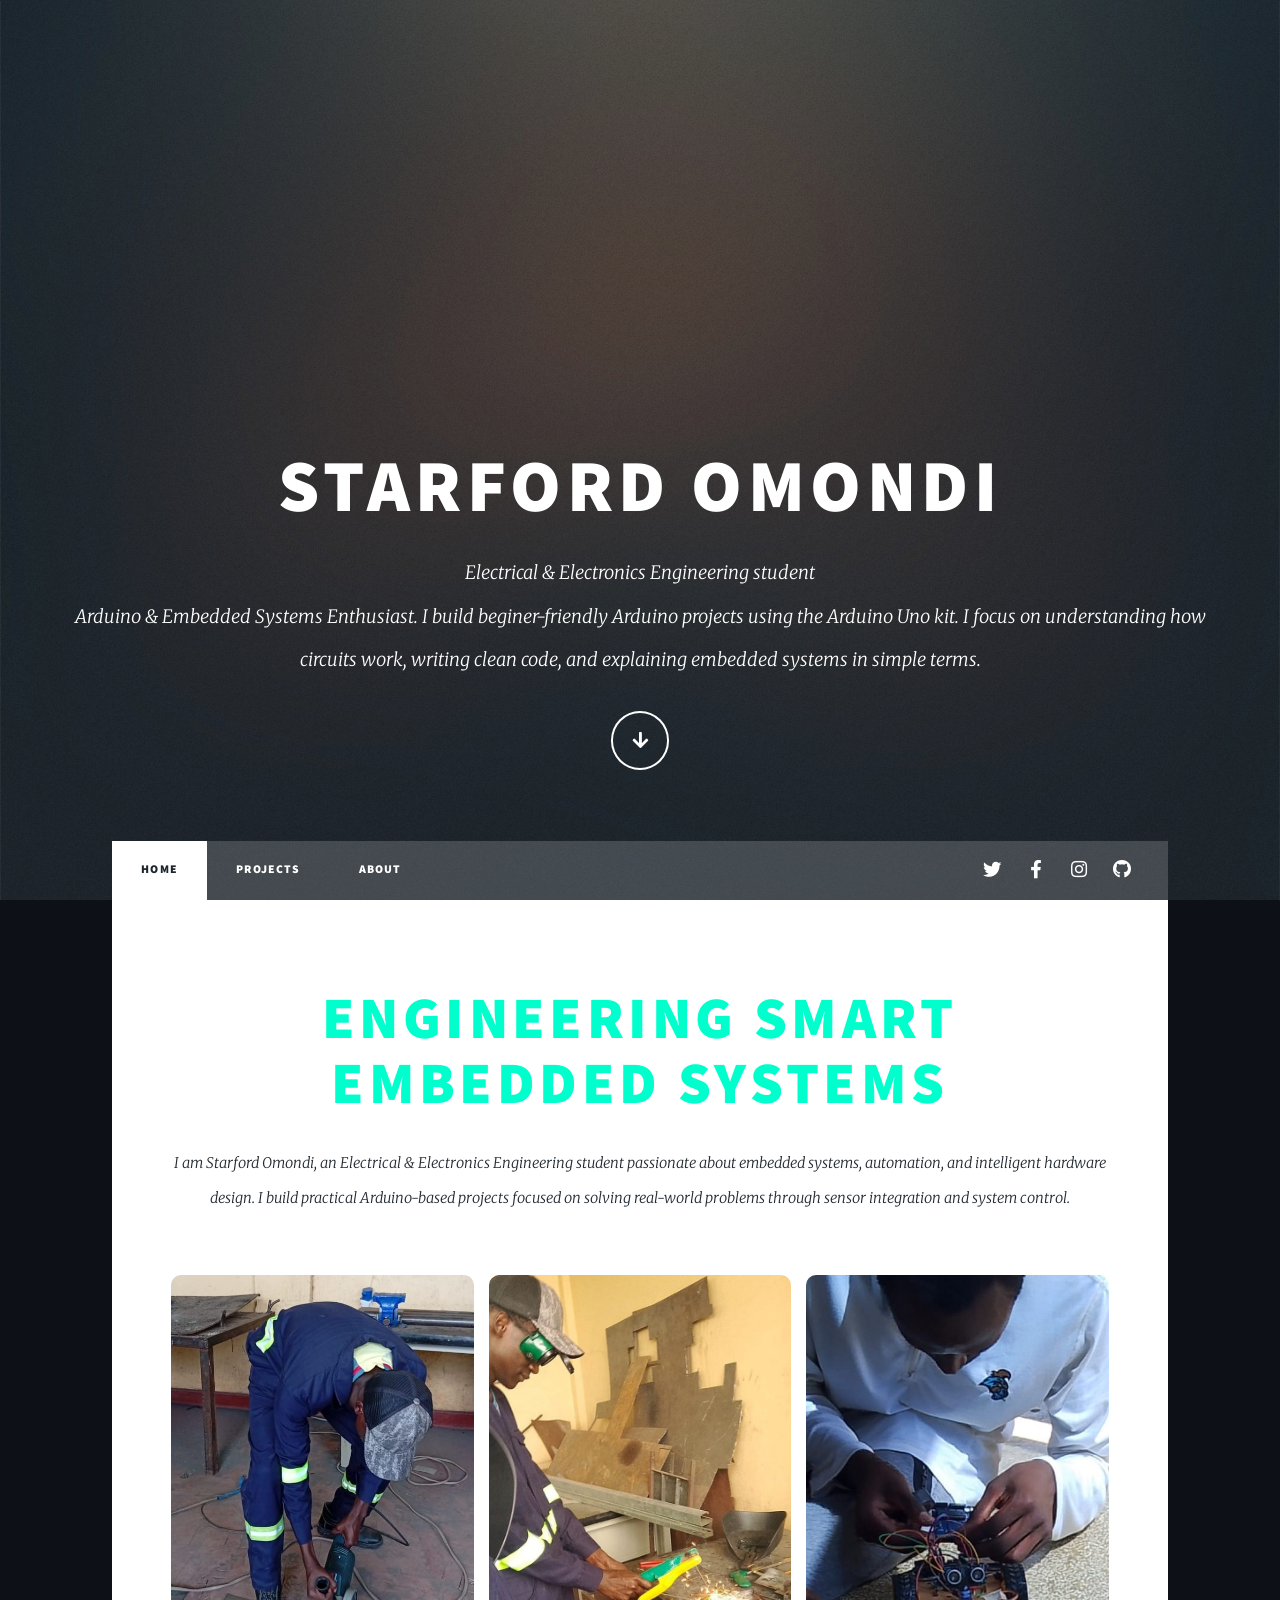
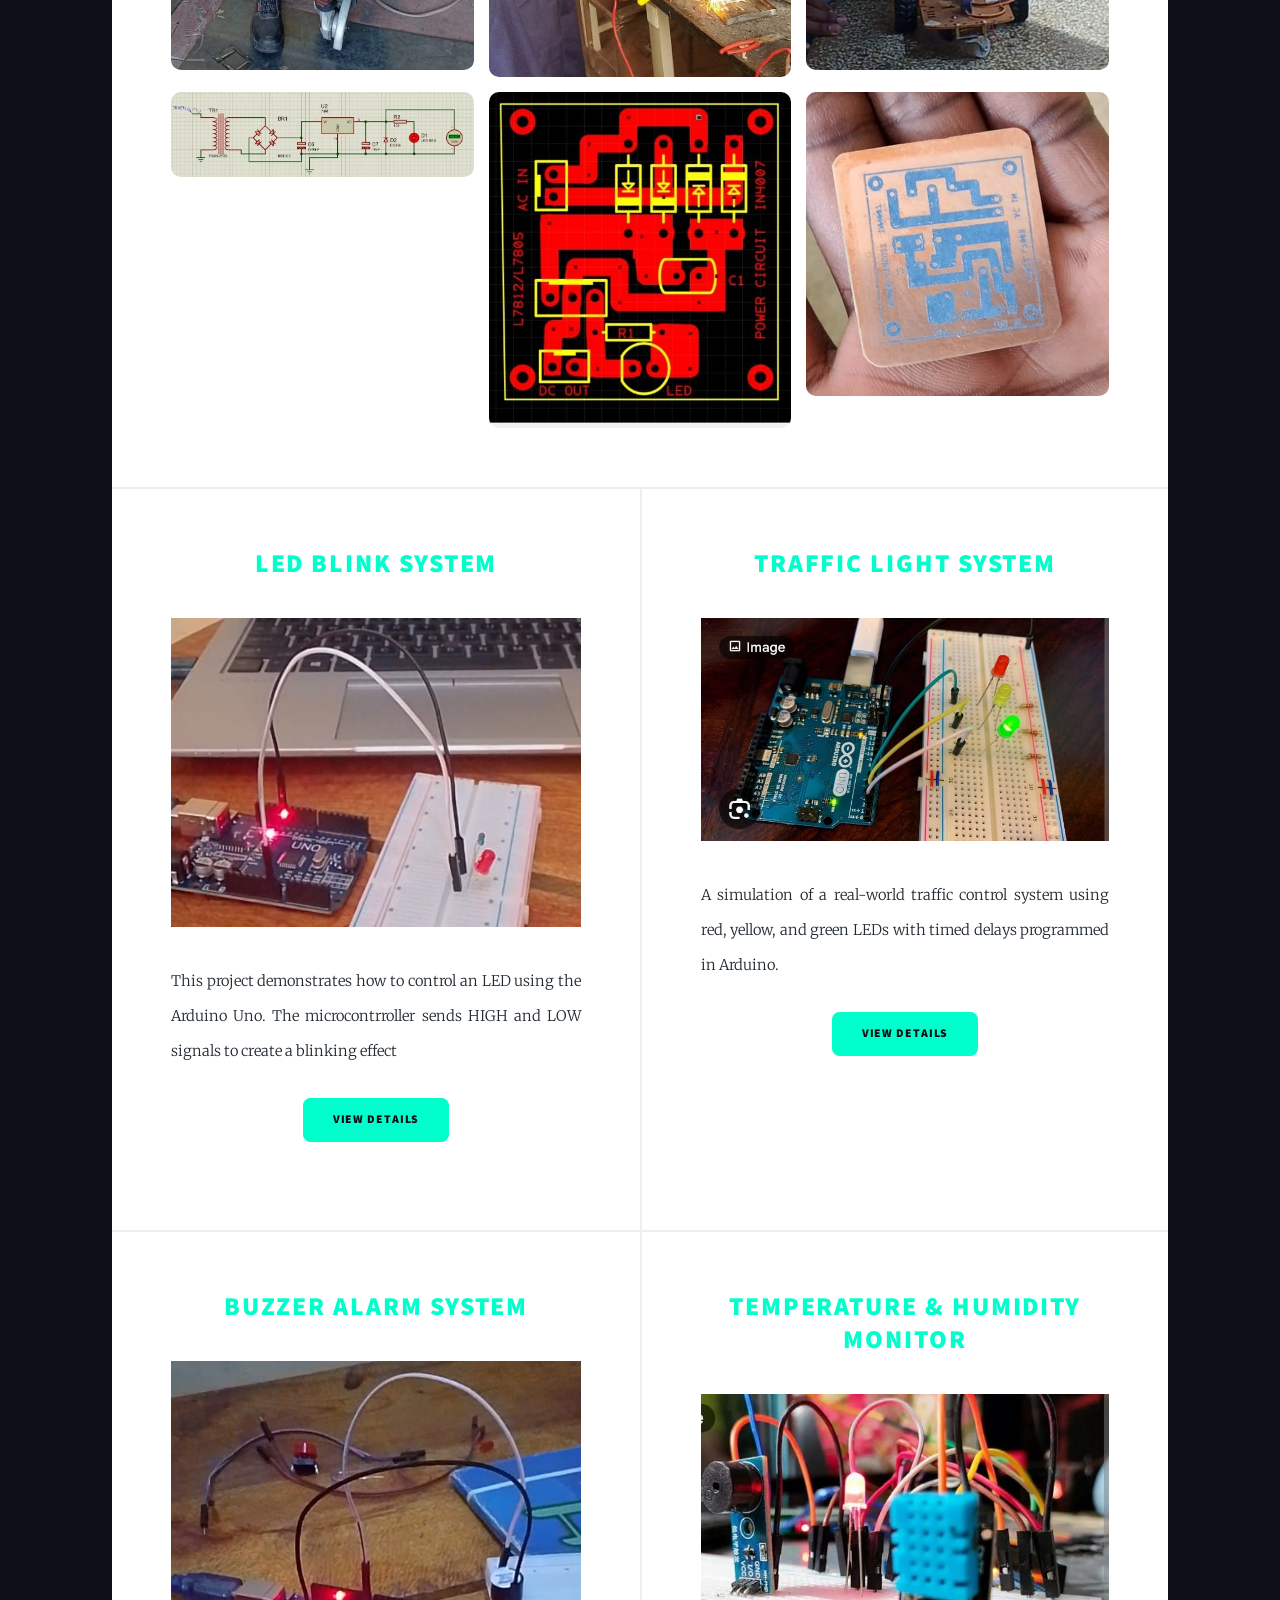
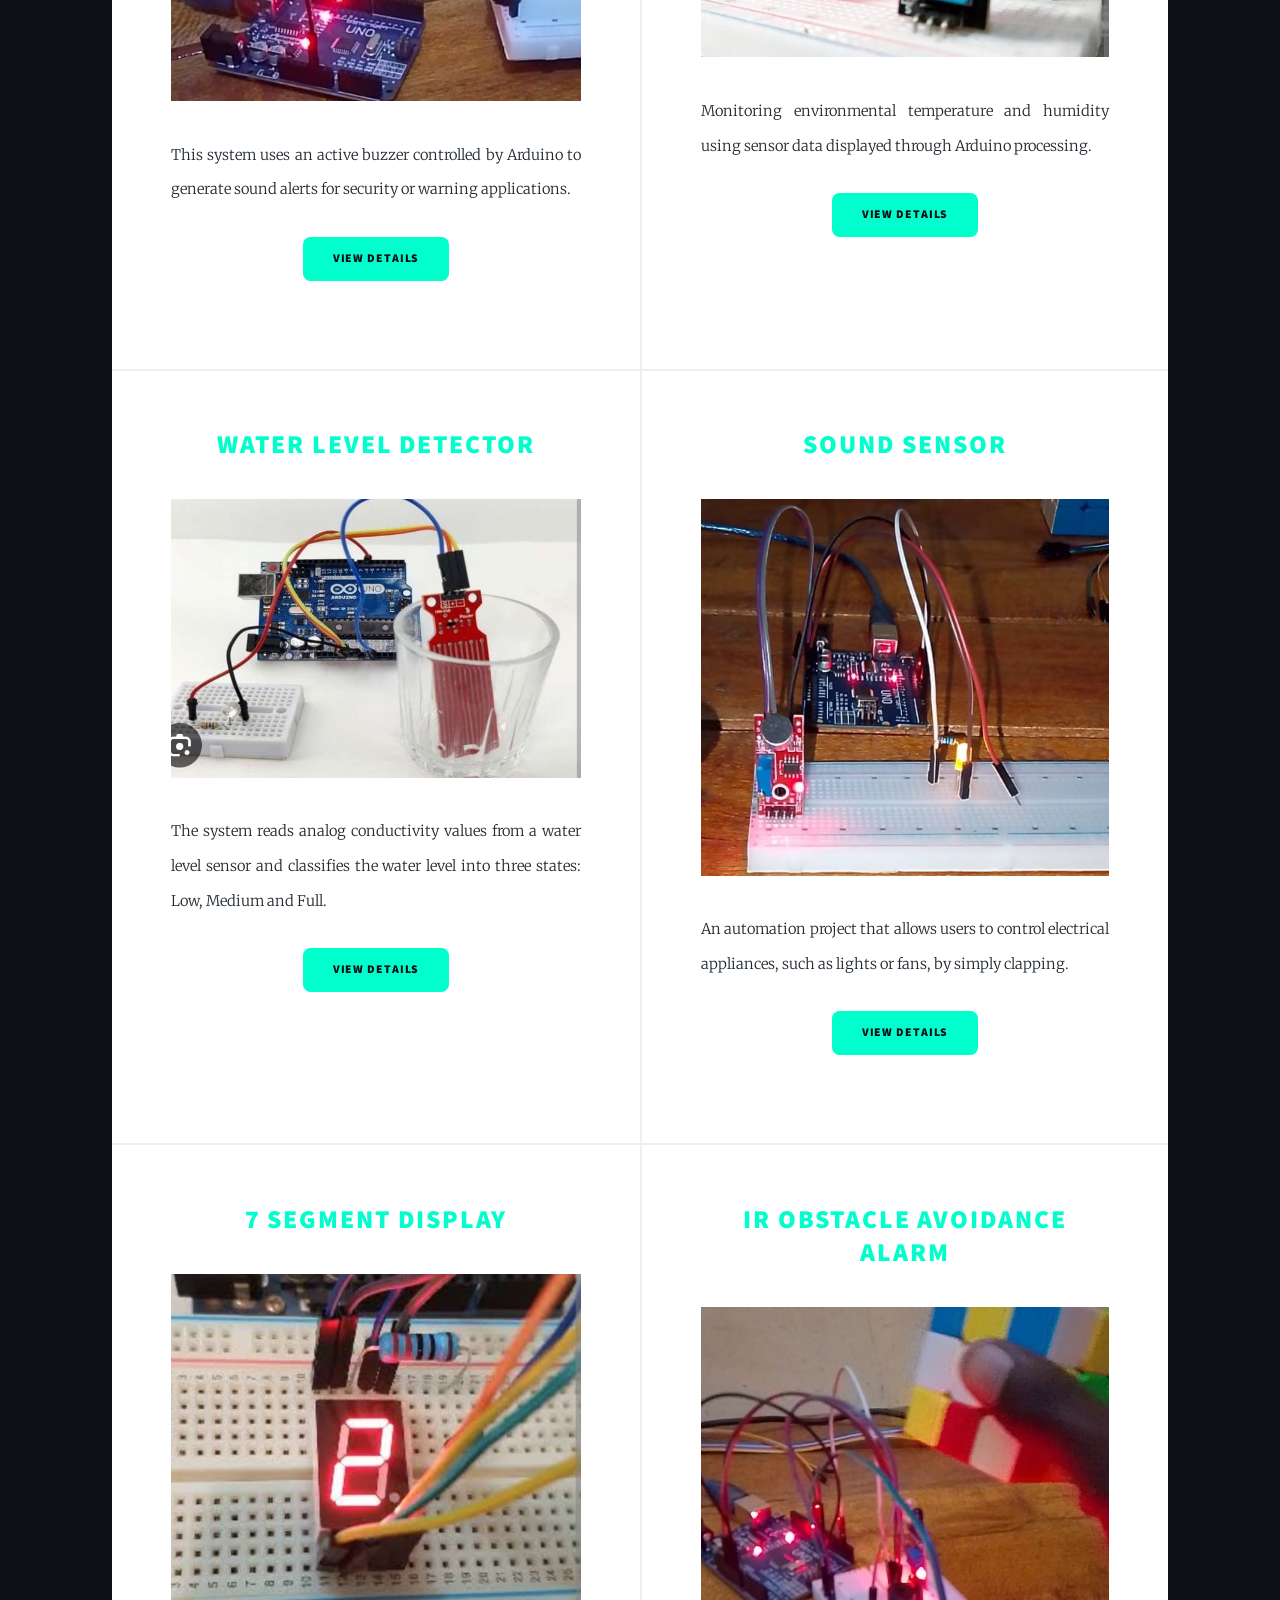
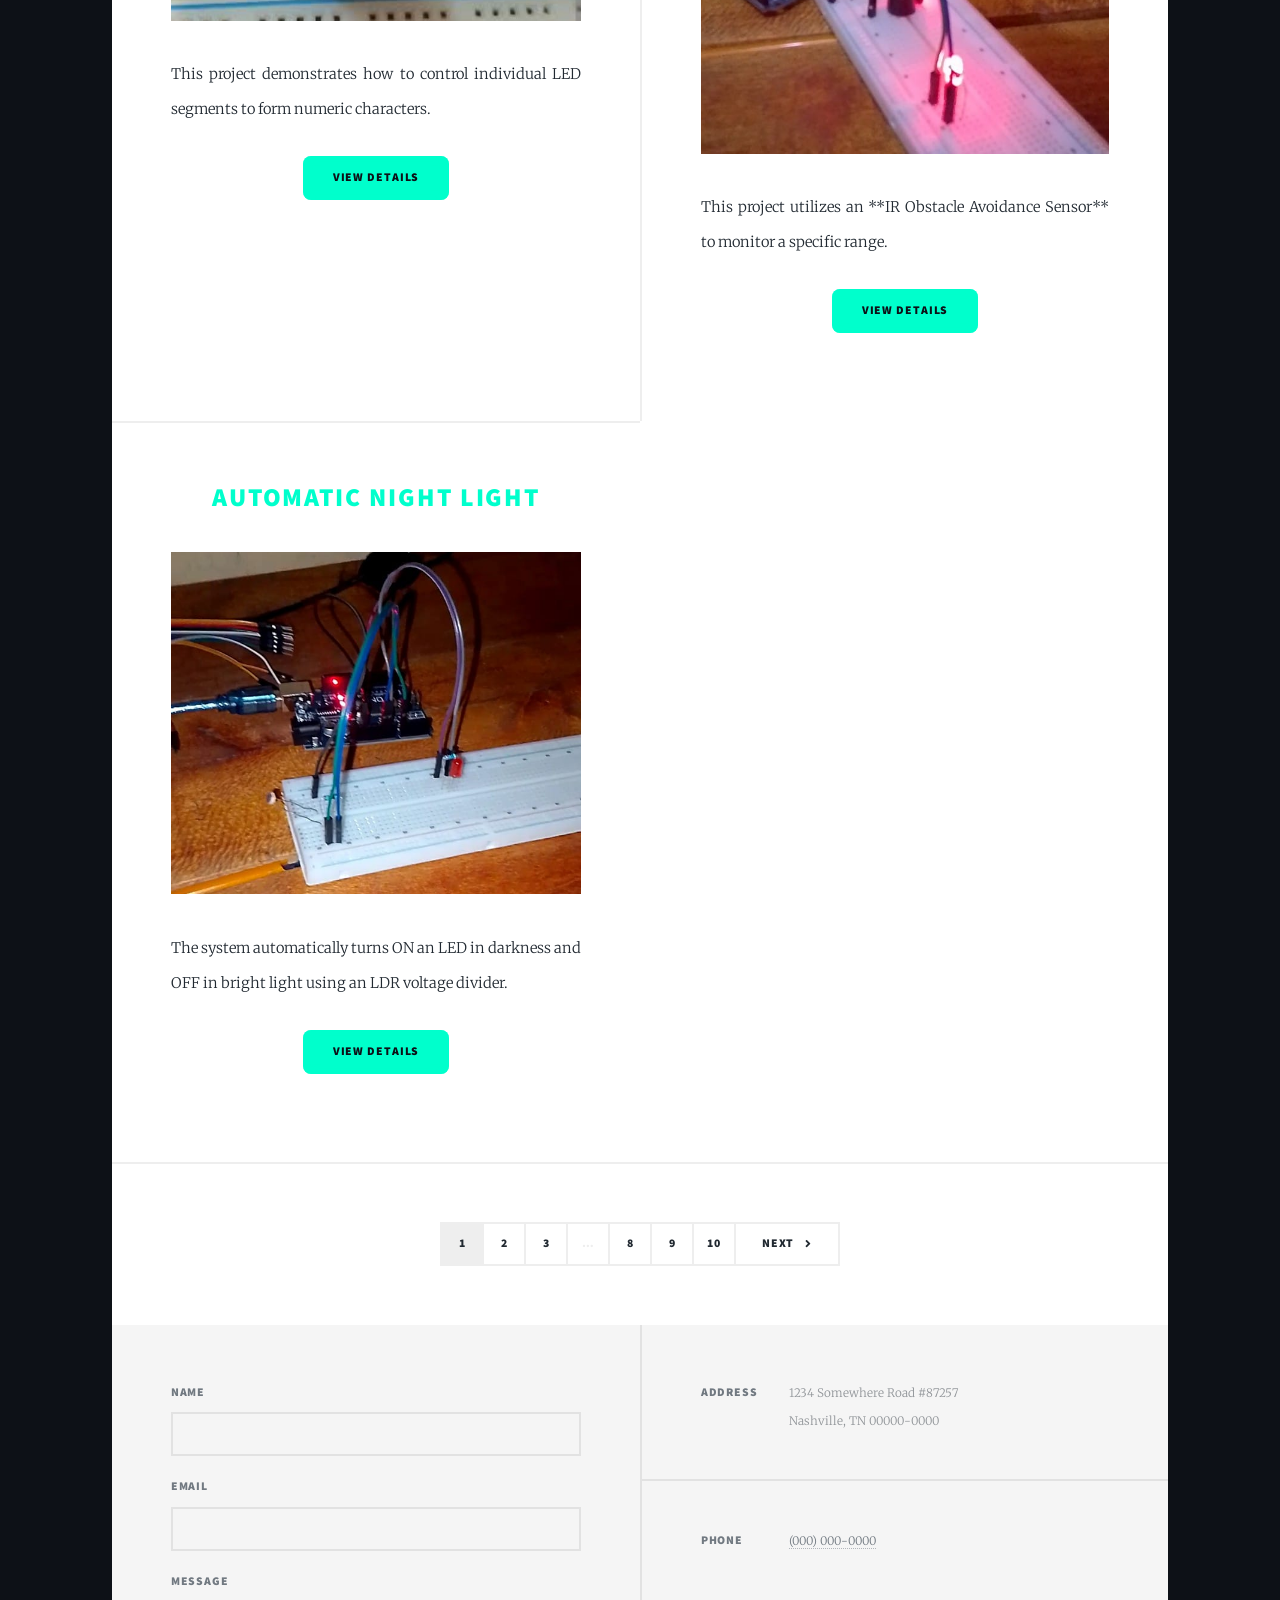
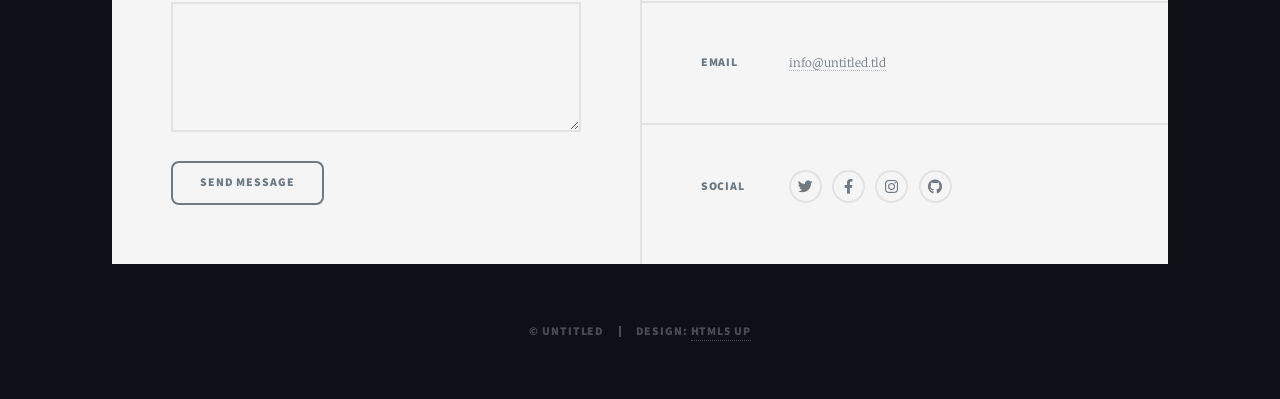
==== index.html @ a05b9cd9 "Updated project layout to timeline design" ====
<!DOCTYPE HTML>
<!--
	Massively by HTML5 UP
	html5up.net | @ajlkn
	Free for personal and commercial use under the CCA 3.0 license (html5up.net/license)
-->
<html>
	<head>
		<title>Massively by HTML5 UP</title>
		<meta charset="utf-8" />
		<meta name="viewport" content="width=device-width, initial-scale=1, user-scalable=no" />
		<link rel="stylesheet" href="assets/css/main.css" />
		<noscript><link rel="stylesheet" href="assets/css/noscript.css" /></noscript>
	</head>
	<body class="is-preload">

		<!-- Wrapper -->
			<div id="wrapper" class="fade-in">

				<!-- Intro -->
					<div id="intro">
						<h1>Starford Omondi</h1>
						<p>Electrical & Electronics Engineering student <br />Arduino & Embedded Systems Enthusiast. 
					I build beginer-friendly Arduino projects using the Arduino Uno kit.
				I focus on understanding how circuits work, writing clean code, and explaining embedded systems in simple terms.</p>
						<ul class="actions">
							<li><a href="#header" class="button icon solid solo fa-arrow-down scrolly">Continue</a></li>
						</ul>
					</div>

				<!-- Header -->
					<header id="header">
						<a href="index.html" class="logo">Arduino</a>
					</header>

				<!-- Nav -->
					<nav id="nav">
						<ul class="links">
                            <li class="active"><a href="index.html">Home</a></li>
                            <li><a href="#projects">Projects</a></li>
                            <li><a href="about.html">About</a></li>
                        </ul>
						<ul class="icons">
							<li><a href="#" class="icon brands fa-twitter"><span class="label">Twitter</span></a></li>
							<li><a href="#" class="icon brands fa-facebook-f"><span class="label">Facebook</span></a></li>
							<li><a href="#" class="icon brands fa-instagram"><span class="label">Instagram</span></a></li>
							<li><a href="#" class="icon brands fa-github"><span class="label">GitHub</span></a></li>
						</ul>
					</nav>

				<!-- Main -->
					<div id="main">

						<!-- Featured Post -->
							<article class="post featured">
  <header class="major">
    <h2>Engineering Smart Embedded Systems</h2>
    <p>
      I am Starford Omondi, an Electrical & Electronics Engineering student passionate about 
      embedded systems, automation, and intelligent hardware design.
      I build practical Arduino-based projects focused on solving real-world problems 
      through sensor integration and system control.
    </p>
  </header>

  <div class="image-grid">
    <img src="images/me1.jpeg" alt="Working on Arduino project">
    <img src="images/me2.jpeg" alt="Testing sensor circuit">
    <img src="images/me3.jpeg" alt="Programming microcontroller">
    <img src="images/me4.jpeg" alt="Building electronics project">
    <img src="images/me5.jpeg" alt="Debugging hardware">
    <img src="images/me6.jpeg" alt="Project documentation">
  </div>
</article>

						<!-- Posts -->
							<section id="projects" class="posts">
								<article>
									<div class="project-card">
									<header>
									<h2>LED Blink System</h2></h2>
									</header>
									<a href="#" class="image fit">
										<img src="images/led.jpeg"
										alt="" />
									</a>
									<p>This project demonstrates how to control an LED using the Arduino Uno.
										The microcontrroller sends HIGH and LOW signals to create a blinking effect</p>
										<ul class="actions special">
											<li><a href="led.html"
											class="button">View Details</a></li>
										</ul>
									</div>
								</article>
								<article>
									<div class="project-card">
									<header>
                                <article>
                                    <header>
                                    <h2>Traffic Light System</h2>
                                     </header>
                                     <a href="#" class="image fit">
                                         <img src="images/traffic.jpeg" alt="" />
                                     </a>
                                     <p>A simulation of a real-world traffic control system using red, yellow, 
                                        and green LEDs with timed delays programmed in Arduino.</p>
                                        <ul class="actions special">
                                       <li><a href="traffic.html" class="button">View Details</a></li>
                                    </ul>
								</div>
                                </article>
								<article>
									<div class="project-card">
                                    <header>
                                    <h2>Buzzer Alarm System</h2>
                                    </header>
                                    <a href="#" class="image fit">
                                         <img src="images/buzzer.jpeg" alt="" />
                                     </a>
                                     <p>This system uses an active buzzer controlled by Arduino to generate 
                                        sound alerts for security or warning applications.</p>
                                         <ul class="actions special">
                                       <li><a href="buzzer.html" class="button">View Details</a></li>
                                    </ul>
									</div>
                                </article>
								<article>
									<div class="project-card">
                                    <header>
                                     <h2>Temperature & Humidity Monitor</h2>
                                    </header>
                                    <a href="temp.html" class="image fit">
                                    <img src="images/temp.jpeg" alt="" />
                                    </a>
                                        <p>Monitoring environmental temperature and humidity using sensor data displayed through Arduino processing.</p>
                                    <ul class="actions special">
                                         <li><a href="temp.html" class="button">View Details</a></li>
                                </ul>
									</div>
                                </article>
								<article>
									<div class="project-card">
    <header>
        <h2>Water Level Detector</h2>
    </header>
    <a href="water.html" class="image fit">
        <img src="images/water.jpeg" alt="" />
    </a>
    <p>The system reads analog conductivity values from a water level sensor and classifies the water level into three states: Low, Medium and Full.</p>
    <ul class="actions special">
        <li><a href="water.html" class="button">View Details</a></li>
    </ul>
									</div>
</article>
								<article>
									<div class="project-card">
    <header>
        <h2>Sound Sensor</h2>
    </header>
    <a href="clap.html" class="image fit">
        <img src="images/clap.jpeg" alt="" />
    </a>
    <p>An automation project that allows users to control electrical appliances, such as lights or fans, by simply clapping.</p>
    <ul class="actions special">
        <li><a href="clap.html" class="button">View Details</a></li>
    </ul>
									</div>
</article>
<article>
	<div class="project-card">
    <header>
        <h2>7 Segment Display</h2>
    </header>
    <a href="sevenseg.html" class="image fit">
        <img src="images/sevenseg.jpeg" alt="" />
    </a>
    <p>This project demonstrates how to control individual LED segments to form numeric characters.</p>
    <ul class="actions special">
        <li><a href="sevenseg.html" class="button">View Details</a></li>
    </ul>
	</div>
</article>
<article>
	<div class="project-card">
    <header>
        <h2>IR Obstacle Avoidance Alarm</h2>
    </header>
    <a href="ir.html" class="image fit">
        <img src="images/ir.jpeg" alt="" />
    </a>
    <p>This project utilizes an **IR Obstacle Avoidance Sensor** to monitor a specific range.</p>
    <ul class="actions special">
        <li><a href="ir.html" class="button">View Details</a></li>
    </ul>
	</div>
</article>
<article>
	<div class="project-card">
    <header>
        <h2>Automatic Night Light</h2>
    </header>
    <a href="nightlight.html" class="image fit">
        <img src="images/nightlight.jpeg" alt="" />
    </a>
    <p>The system automatically turns ON an LED in darkness and OFF in bright light using an LDR voltage divider.</p>
    <ul class="actions special">
        <li><a href="nightlight.html" class="button">View Details</a></li>
    </ul>
	</div>
</article>
							</section>

						<!-- Footer -->
							<footer>
								<div class="pagination">
									<!--<a href="#" class="previous">Prev</a>-->
									<a href="#" class="page active">1</a>
									<a href="#" class="page">2</a>
									<a href="#" class="page">3</a>
									<span class="extra">&hellip;</span>
									<a href="#" class="page">8</a>
									<a href="#" class="page">9</a>
									<a href="#" class="page">10</a>
									<a href="#" class="next">Next</a>
								</div>
							</footer>

					</div>

				<!-- Footer -->
					<footer id="footer">
						<section>
							<form method="post" action="#">
								<div class="fields">
									<div class="field">
										<label for="name">Name</label>
										<input type="text" name="name" id="name" />
									</div>
									<div class="field">
										<label for="email">Email</label>
										<input type="text" name="email" id="email" />
									</div>
									<div class="field">
										<label for="message">Message</label>
										<textarea name="message" id="message" rows="3"></textarea>
									</div>
								</div>
								<ul class="actions">
									<li><input type="submit" value="Send Message" /></li>
								</ul>
							</form>
						</section>
						<section class="split contact">
							<section class="alt">
								<h3>Address</h3>
								<p>1234 Somewhere Road #87257<br />
								Nashville, TN 00000-0000</p>
							</section>
							<section>
								<h3>Phone</h3>
								<p><a href="#">(000) 000-0000</a></p>
							</section>
							<section>
								<h3>Email</h3>
								<p><a href="#">info@untitled.tld</a></p>
							</section>
							<section>
								<h3>Social</h3>
								<ul class="icons alt">
									<li><a href="#" class="icon brands alt fa-twitter"><span class="label">Twitter</span></a></li>
									<li><a href="#" class="icon brands alt fa-facebook-f"><span class="label">Facebook</span></a></li>
									<li><a href="#" class="icon brands alt fa-instagram"><span class="label">Instagram</span></a></li>
									<li><a href="#" class="icon brands alt fa-github"><span class="label">GitHub</span></a></li>
								</ul>
							</section>
						</section>
					</footer>

				<!-- Copyright -->
					<div id="copyright">
						<ul><li>&copy; Untitled</li><li>Design: <a href="https://html5up.net">HTML5 UP</a></li></ul>
					</div>

			</div>

		<!-- Scripts -->
			<script src="assets/js/jquery.min.js"></script>
			<script src="assets/js/jquery.scrollex.min.js"></script>
			<script src="assets/js/jquery.scrolly.min.js"></script>
			<script src="assets/js/browser.min.js"></script>
			<script src="assets/js/breakpoints.min.js"></script>
			<script src="assets/js/util.js"></script>
			<script src="assets/js/main.js"></script>

	</body>
</html>
---- assets/css/main.css ----
@import url(fontawesome-all.min.css);
@import url("https://fonts.googleapis.com/css?family=Merriweather:300,700,300italic,700italic|Source+Sans+Pro:900");

/*
	Massively by HTML5 UP
	html5up.net | @ajlkn
	Free for personal and commercial use under the CCA 3.0 license (html5up.net/license)
*/

html, body, div, span, applet, object,
iframe, h1, h2, h3, h4, h5, h6, p, blockquote,
pre, a, abbr, acronym, address, big, cite,
code, del, dfn, em, img, ins, kbd, q, s, samp,
small, strike, strong, sub, sup, tt, var, b,
u, i, center, dl, dt, dd, ol, ul, li, fieldset,
form, label, legend, table, caption, tbody,
tfoot, thead, tr, th, td, article, aside,
canvas, details, embed, figure, figcaption,
footer, header, hgroup, menu, nav, output, ruby,
section, summary, time, mark, audio, video {
	margin: 0;
	padding: 0;
	border: 0;
	font-size: 100%;
	font: inherit;
	vertical-align: baseline;}

article, aside, details, figcaption, figure,
footer, header, hgroup, menu, nav, section {
	display: block;}

body {
	line-height: 1;
}

ol, ul {
	list-style: none;
}

blockquote, q {
	quotes: none;
}

	blockquote:before, blockquote:after, q:before, q:after {
		content: '';
		content: none;
	}

table {
	border-collapse: collapse;
	border-spacing: 0;
}

body {
	-webkit-text-size-adjust: none;
}

mark {
	background-color: transparent;
	color: inherit;
}

input::-moz-focus-inner {
	border: 0;
	padding: 0;
}

input, select, textarea {
	-moz-appearance: none;
	-webkit-appearance: none;
	-ms-appearance: none;
	appearance: none;
}

/* Basic */

	@-ms-viewport {
		width: device-width;
	}

	body {
		-ms-overflow-style: scrollbar;
	}

	@media screen and (max-width: 480px) {

		html, body {
			min-width: 320px;
		}

	}

	html {
		box-sizing: border-box;
	}

	*, *:before, *:after {
		box-sizing: inherit;
	}

	body {
		background-color: #0d1117;
		color: #e6edf3;
	}

		body.is-preload *, body.is-preload *:before, body.is-preload *:after {
			-moz-animation: none !important;
			-webkit-animation: none !important;
			-ms-animation: none !important;
			animation: none !important;
			-moz-transition: none !important;
			-webkit-transition: none !important;
			-ms-transition: none !important;
			transition: none !important;
		}

/* Type */

	html {
		font-size: 16pt;
	}

		@media screen and (max-width: 1680px) {

			html {
				font-size: 12pt;
			}

		}

		@media screen and (max-width: 1280px) {

			html {
				font-size: 11pt;
			}

		}

		@media screen and (max-width: 360px) {

			html {
				font-size: 10pt;
			}

		}

	body {
		color: #212931;
	}

	body, input, select, textarea {
		font-family: "Merriweather", Georgia, serif;
		font-weight: 300;
		font-size: 1rem;
		line-height: 2.375;
	}

	a {
		-moz-transition: color 0.2s ease-in-out, background-color 0.2s ease-in-out, border-color 0.2s ease-in-out, box-shadow 0.2s ease-in-out;
		-webkit-transition: color 0.2s ease-in-out, background-color 0.2s ease-in-out, border-color 0.2s ease-in-out, box-shadow 0.2s ease-in-out;
		-ms-transition: color 0.2s ease-in-out, background-color 0.2s ease-in-out, border-color 0.2s ease-in-out, box-shadow 0.2s ease-in-out;
		transition: color 0.2s ease-in-out, background-color 0.2s ease-in-out, border-color 0.2s ease-in-out, box-shadow 0.2s ease-in-out;
		border-bottom: dotted 1px;
		text-decoration: none;
	}

		a:hover {
			border-bottom-color: transparent;
		}

	strong, b {
		font-weight: 600;
	}

	em, i {
		font-style: italic;
	}

	p {
		text-align: justify;
		margin: 0 0 2rem 0;
	}

	h1, h2, h3, h4, h5, h6 {
		font-family: "Source Sans Pro", Helvetica, sans-serif;
		font-weight: 900;
		line-height: 1.5;
		letter-spacing: 0.075em;
		text-transform: uppercase;
		margin: 0 0 1rem 0;
	}

		h1 a, h2 a, h3 a, h4 a, h5 a, h6 a {
			border-bottom: 0;
			color: inherit;
			text-decoration: none;
		}

	h1 {
		font-size: 4rem;
		line-height: 1.1;
		margin: 0 0 2rem 0;
	}

	h2 {
		font-size: 1.75rem;
		line-height: 1.3;
		margin: 0 0 1.5rem 0;
	}

	h3 {
		font-size: 1.25rem;
		margin: 0 0 1.5rem 0;
	}

	h4 {
		font-size: 1rem;
	}

	h5 {
		font-size: 0.9rem;
	}

	h6 {
		font-size: 0.8rem;
	}

	sub {
		font-size: 0.8rem;
		position: relative;
		top: 0.5rem;
	}

	sup {
		font-size: 0.8rem;
		position: relative;
		top: -0.5rem;
	}

	blockquote {
		border-left: solid 4px;
		font-style: italic;
		margin: 0 0 2rem 0;
		padding: 0.5rem 0 0.5rem 2rem;
	}

	code {
		border: solid 2px;
		font-family: "Courier New", monospace;
		font-size: 0.9rem;
		margin: 0 0.25rem;
		padding: 0.25rem 0.65rem;
	}

	pre {
		-webkit-overflow-scrolling: touch;
		font-family: "Courier New", monospace;
		font-size: 0.9rem;
		margin: 0 0 2rem 0;
	}

		pre code {
			display: block;
			line-height: 1.75;
			padding: 1rem 1.5rem;
			overflow-x: auto;
		}

	hr {
		border: 0;
		border-bottom: solid 2px;
		margin: 3rem 0;
	}

		hr.major {
			margin: 5rem 0;
		}

	.align-left {
		text-align: left;
	}

	.align-center {
		text-align: center;
	}

	.align-right {
		text-align: right;
	}

	input, select, textarea {
		color: #212931;
	}

	a {
		color: #212931;
		border-bottom-color: rgba(33, 41, 49, 0.5);
	}

		a:hover {
			border-bottom-color: transparent;
			color: #18bfef !important;
		}

	strong, b {
		color: #212931;
	}

	h1, h2, h3, h4, h5, h6 {
		color: #212931;
	}

	blockquote {
		border-left-color: #eeeeee;
	}

	code {
		background: rgba(220, 220, 220, 0.25);
		border-color: #eeeeee;
	}

	hr {
		border-bottom-color: #eeeeee;
	}

/* Row */

	.row {
		display: flex;
		flex-wrap: wrap;
		box-sizing: border-box;
		align-items: stretch;
	}

		.row > * {
			box-sizing: border-box;
		}

		.row.gtr-uniform > * > :last-child {
			margin-bottom: 0;
		}

		.row.aln-left {
			justify-content: flex-start;
		}

		.row.aln-center {
			justify-content: center;
		}

		.row.aln-right {
			justify-content: flex-end;
		}

		.row.aln-top {
			align-items: flex-start;
		}

		.row.aln-middle {
			align-items: center;
		}

		.row.aln-bottom {
			align-items: flex-end;
		}

		.row > .imp {
			order: -1;
		}

		.row > .col-1 {
			width: 8.33333%;
		}

		.row > .off-1 {
			margin-left: 8.33333%;
		}

		.row > .col-2 {
			width: 16.66667%;
		}

		.row > .off-2 {
			margin-left: 16.66667%;
		}

		.row > .col-3 {
			width: 25%;
		}

		.row > .off-3 {
			margin-left: 25%;
		}

		.row > .col-4 {
			width: 33.33333%;
		}

		.row > .off-4 {
			margin-left: 33.33333%;
		}

		.row > .col-5 {
			width: 41.66667%;
		}

		.row > .off-5 {
			margin-left: 41.66667%;
		}

		.row > .col-6 {
			width: 50%;
		}

		.row > .off-6 {
			margin-left: 50%;
		}

		.row > .col-7 {
			width: 58.33333%;
		}

		.row > .off-7 {
			margin-left: 58.33333%;
		}

		.row > .col-8 {
			width: 66.66667%;
		}

		.row > .off-8 {
			margin-left: 66.66667%;
		}

		.row > .col-9 {
			width: 75%;
		}

		.row > .off-9 {
			margin-left: 75%;
		}

		.row > .col-10 {
			width: 83.33333%;
		}

		.row > .off-10 {
			margin-left: 83.33333%;
		}

		.row > .col-11 {
			width: 91.66667%;
		}

		.row > .off-11 {
			margin-left: 91.66667%;
		}

		.row > .col-12 {
			width: 100%;
		}

		.row > .off-12 {
			margin-left: 100%;
		}

		.row.gtr-0 {
			margin-top: 0;
			margin-left: 0rem;
		}

			.row.gtr-0 > * {
				padding: 0 0 0 0rem;
			}

			.row.gtr-0.gtr-uniform {
				margin-top: 0rem;
			}

				.row.gtr-0.gtr-uniform > * {
					padding-top: 0rem;
				}

		.row.gtr-25 {
			margin-top: 0;
			margin-left: -0.375rem;
		}

			.row.gtr-25 > * {
				padding: 0 0 0 0.375rem;
			}

			.row.gtr-25.gtr-uniform {
				margin-top: -0.375rem;
			}

				.row.gtr-25.gtr-uniform > * {
					padding-top: 0.375rem;
				}

		.row.gtr-50 {
			margin-top: 0;
			margin-left: -0.75rem;
		}

			.row.gtr-50 > * {
				padding: 0 0 0 0.75rem;
			}

			.row.gtr-50.gtr-uniform {
				margin-top: -0.75rem;
			}

				.row.gtr-50.gtr-uniform > * {
					padding-top: 0.75rem;
				}

		.row {
			margin-top: 0;
			margin-left: -1.5rem;
		}

			.row > * {
				padding: 0 0 0 1.5rem;
			}

			.row.gtr-uniform {
				margin-top: -1.5rem;
			}

				.row.gtr-uniform > * {
					padding-top: 1.5rem;
				}

		.row.gtr-150 {
			margin-top: 0;
			margin-left: -2.25rem;
		}

			.row.gtr-150 > * {
				padding: 0 0 0 2.25rem;
			}

			.row.gtr-150.gtr-uniform {
				margin-top: -2.25rem;
			}

				.row.gtr-150.gtr-uniform > * {
					padding-top: 2.25rem;
				}

		.row.gtr-200 {
			margin-top: 0;
			margin-left: -3rem;
		}

			.row.gtr-200 > * {
				padding: 0 0 0 3rem;
			}

			.row.gtr-200.gtr-uniform {
				margin-top: -3rem;
			}

				.row.gtr-200.gtr-uniform > * {
					padding-top: 3rem;
				}

		@media screen and (max-width: 1680px) {

			.row {
				display: flex;
				flex-wrap: wrap;
				box-sizing: border-box;
				align-items: stretch;
			}

				.row > * {
					box-sizing: border-box;
				}

				.row.gtr-uniform > * > :last-child {
					margin-bottom: 0;
				}

				.row.aln-left {
					justify-content: flex-start;
				}

				.row.aln-center {
					justify-content: center;
				}

				.row.aln-right {
					justify-content: flex-end;
				}

				.row.aln-top {
					align-items: flex-start;
				}

				.row.aln-middle {
					align-items: center;
				}

				.row.aln-bottom {
					align-items: flex-end;
				}

				.row > .imp-xlarge {
					order: -1;
				}

				.row > .col-1-xlarge {
					width: 8.33333%;
				}

				.row > .off-1-xlarge {
					margin-left: 8.33333%;
				}

				.row > .col-2-xlarge {
					width: 16.66667%;
				}

				.row > .off-2-xlarge {
					margin-left: 16.66667%;
				}

				.row > .col-3-xlarge {
					width: 25%;
				}

				.row > .off-3-xlarge {
					margin-left: 25%;
				}

				.row > .col-4-xlarge {
					width: 33.33333%;
				}

				.row > .off-4-xlarge {
					margin-left: 33.33333%;
				}

				.row > .col-5-xlarge {
					width: 41.66667%;
				}

				.row > .off-5-xlarge {
					margin-left: 41.66667%;
				}

				.row > .col-6-xlarge {
					width: 50%;
				}

				.row > .off-6-xlarge {
					margin-left: 50%;
				}

				.row > .col-7-xlarge {
					width: 58.33333%;
				}

				.row > .off-7-xlarge {
					margin-left: 58.33333%;
				}

				.row > .col-8-xlarge {
					width: 66.66667%;
				}

				.row > .off-8-xlarge {
					margin-left: 66.66667%;
				}

				.row > .col-9-xlarge {
					width: 75%;
				}

				.row > .off-9-xlarge {
					margin-left: 75%;
				}

				.row > .col-10-xlarge {
					width: 83.33333%;
				}

				.row > .off-10-xlarge {
					margin-left: 83.33333%;
				}

				.row > .col-11-xlarge {
					width: 91.66667%;
				}

				.row > .off-11-xlarge {
					margin-left: 91.66667%;
				}

				.row > .col-12-xlarge {
					width: 100%;
				}

				.row > .off-12-xlarge {
					margin-left: 100%;
				}

				.row.gtr-0 {
					margin-top: 0;
					margin-left: 0rem;
				}

					.row.gtr-0 > * {
						padding: 0 0 0 0rem;
					}

					.row.gtr-0.gtr-uniform {
						margin-top: 0rem;
					}

						.row.gtr-0.gtr-uniform > * {
							padding-top: 0rem;
						}

				.row.gtr-25 {
					margin-top: 0;
					margin-left: -0.375rem;
				}

					.row.gtr-25 > * {
						padding: 0 0 0 0.375rem;
					}

					.row.gtr-25.gtr-uniform {
						margin-top: -0.375rem;
					}

						.row.gtr-25.gtr-uniform > * {
							padding-top: 0.375rem;
						}

				.row.gtr-50 {
					margin-top: 0;
					margin-left: -0.75rem;
				}

					.row.gtr-50 > * {
						padding: 0 0 0 0.75rem;
					}

					.row.gtr-50.gtr-uniform {
						margin-top: -0.75rem;
					}

						.row.gtr-50.gtr-uniform > * {
							padding-top: 0.75rem;
						}

				.row {
					margin-top: 0;
					margin-left: -1.5rem;
				}

					.row > * {
						padding: 0 0 0 1.5rem;
					}

					.row.gtr-uniform {
						margin-top: -1.5rem;
					}

						.row.gtr-uniform > * {
							padding-top: 1.5rem;
						}

				.row.gtr-150 {
					margin-top: 0;
					margin-left: -2.25rem;
				}

					.row.gtr-150 > * {
						padding: 0 0 0 2.25rem;
					}

					.row.gtr-150.gtr-uniform {
						margin-top: -2.25rem;
					}

						.row.gtr-150.gtr-uniform > * {
							padding-top: 2.25rem;
						}

				.row.gtr-200 {
					margin-top: 0;
					margin-left: -3rem;
				}

					.row.gtr-200 > * {
						padding: 0 0 0 3rem;
					}

					.row.gtr-200.gtr-uniform {
						margin-top: -3rem;
					}

						.row.gtr-200.gtr-uniform > * {
							padding-top: 3rem;
						}

		}

		@media screen and (max-width: 1280px) {

			.row {
				display: flex;
				flex-wrap: wrap;
				box-sizing: border-box;
				align-items: stretch;
			}

				.row > * {
					box-sizing: border-box;
				}

				.row.gtr-uniform > * > :last-child {
					margin-bottom: 0;
				}

				.row.aln-left {
					justify-content: flex-start;
				}

				.row.aln-center {
					justify-content: center;
				}

				.row.aln-right {
					justify-content: flex-end;
				}

				.row.aln-top {
					align-items: flex-start;
				}

				.row.aln-middle {
					align-items: center;
				}

				.row.aln-bottom {
					align-items: flex-end;
				}

				.row > .imp-large {
					order: -1;
				}

				.row > .col-1-large {
					width: 8.33333%;
				}

				.row > .off-1-large {
					margin-left: 8.33333%;
				}

				.row > .col-2-large {
					width: 16.66667%;
				}

				.row > .off-2-large {
					margin-left: 16.66667%;
				}

				.row > .col-3-large {
					width: 25%;
				}

				.row > .off-3-large {
					margin-left: 25%;
				}

				.row > .col-4-large {
					width: 33.33333%;
				}

				.row > .off-4-large {
					margin-left: 33.33333%;
				}

				.row > .col-5-large {
					width: 41.66667%;
				}

				.row > .off-5-large {
					margin-left: 41.66667%;
				}

				.row > .col-6-large {
					width: 50%;
				}

				.row > .off-6-large {
					margin-left: 50%;
				}

				.row > .col-7-large {
					width: 58.33333%;
				}

				.row > .off-7-large {
					margin-left: 58.33333%;
				}

				.row > .col-8-large {
					width: 66.66667%;
				}

				.row > .off-8-large {
					margin-left: 66.66667%;
				}

				.row > .col-9-large {
					width: 75%;
				}

				.row > .off-9-large {
					margin-left: 75%;
				}

				.row > .col-10-large {
					width: 83.33333%;
				}

				.row > .off-10-large {
					margin-left: 83.33333%;
				}

				.row > .col-11-large {
					width: 91.66667%;
				}

				.row > .off-11-large {
					margin-left: 91.66667%;
				}

				.row > .col-12-large {
					width: 100%;
				}

				.row > .off-12-large {
					margin-left: 100%;
				}

				.row.gtr-0 {
					margin-top: 0;
					margin-left: 0rem;
				}

					.row.gtr-0 > * {
						padding: 0 0 0 0rem;
					}

					.row.gtr-0.gtr-uniform {
						margin-top: 0rem;
					}

						.row.gtr-0.gtr-uniform > * {
							padding-top: 0rem;
						}

				.row.gtr-25 {
					margin-top: 0;
					margin-left: -0.375rem;
				}

					.row.gtr-25 > * {
						padding: 0 0 0 0.375rem;
					}

					.row.gtr-25.gtr-uniform {
						margin-top: -0.375rem;
					}

						.row.gtr-25.gtr-uniform > * {
							padding-top: 0.375rem;
						}

				.row.gtr-50 {
					margin-top: 0;
					margin-left: -0.75rem;
				}

					.row.gtr-50 > * {
						padding: 0 0 0 0.75rem;
					}

					.row.gtr-50.gtr-uniform {
						margin-top: -0.75rem;
					}

						.row.gtr-50.gtr-uniform > * {
							padding-top: 0.75rem;
						}

				.row {
					margin-top: 0;
					margin-left: -1.5rem;
				}

					.row > * {
						padding: 0 0 0 1.5rem;
					}

					.row.gtr-uniform {
						margin-top: -1.5rem;
					}

						.row.gtr-uniform > * {
							padding-top: 1.5rem;
						}

				.row.gtr-150 {
					margin-top: 0;
					margin-left: -2.25rem;
				}

					.row.gtr-150 > * {
						padding: 0 0 0 2.25rem;
					}

					.row.gtr-150.gtr-uniform {
						margin-top: -2.25rem;
					}

						.row.gtr-150.gtr-uniform > * {
							padding-top: 2.25rem;
						}

				.row.gtr-200 {
					margin-top: 0;
					margin-left: -3rem;
				}

					.row.gtr-200 > * {
						padding: 0 0 0 3rem;
					}

					.row.gtr-200.gtr-uniform {
						margin-top: -3rem;
					}

						.row.gtr-200.gtr-uniform > * {
							padding-top: 3rem;
						}

		}

		@media screen and (max-width: 980px) {

			.row {
				display: flex;
				flex-wrap: wrap;
				box-sizing: border-box;
				align-items: stretch;
			}

				.row > * {
					box-sizing: border-box;
				}

				.row.gtr-uniform > * > :last-child {
					margin-bottom: 0;
				}

				.row.aln-left {
					justify-content: flex-start;
				}

				.row.aln-center {
					justify-content: center;
				}

				.row.aln-right {
					justify-content: flex-end;
				}

				.row.aln-top {
					align-items: flex-start;
				}

				.row.aln-middle {
					align-items: center;
				}

				.row.aln-bottom {
					align-items: flex-end;
				}

				.row > .imp-medium {
					order: -1;
				}

				.row > .col-1-medium {
					width: 8.33333%;
				}

				.row > .off-1-medium {
					margin-left: 8.33333%;
				}

				.row > .col-2-medium {
					width: 16.66667%;
				}

				.row > .off-2-medium {
					margin-left: 16.66667%;
				}

				.row > .col-3-medium {
					width: 25%;
				}

				.row > .off-3-medium {
					margin-left: 25%;
				}

				.row > .col-4-medium {
					width: 33.33333%;
				}

				.row > .off-4-medium {
					margin-left: 33.33333%;
				}

				.row > .col-5-medium {
					width: 41.66667%;
				}

				.row > .off-5-medium {
					margin-left: 41.66667%;
				}

				.row > .col-6-medium {
					width: 50%;
				}

				.row > .off-6-medium {
					margin-left: 50%;
				}

				.row > .col-7-medium {
					width: 58.33333%;
				}

				.row > .off-7-medium {
					margin-left: 58.33333%;
				}

				.row > .col-8-medium {
					width: 66.66667%;
				}

				.row > .off-8-medium {
					margin-left: 66.66667%;
				}

				.row > .col-9-medium {
					width: 75%;
				}

				.row > .off-9-medium {
					margin-left: 75%;
				}

				.row > .col-10-medium {
					width: 83.33333%;
				}

				.row > .off-10-medium {
					margin-left: 83.33333%;
				}

				.row > .col-11-medium {
					width: 91.66667%;
				}

				.row > .off-11-medium {
					margin-left: 91.66667%;
				}

				.row > .col-12-medium {
					width: 100%;
				}

				.row > .off-12-medium {
					margin-left: 100%;
				}

				.row.gtr-0 {
					margin-top: 0;
					margin-left: 0rem;
				}

					.row.gtr-0 > * {
						padding: 0 0 0 0rem;
					}

					.row.gtr-0.gtr-uniform {
						margin-top: 0rem;
					}

						.row.gtr-0.gtr-uniform > * {
							padding-top: 0rem;
						}

				.row.gtr-25 {
					margin-top: 0;
					margin-left: -0.375rem;
				}

					.row.gtr-25 > * {
						padding: 0 0 0 0.375rem;
					}

					.row.gtr-25.gtr-uniform {
						margin-top: -0.375rem;
					}

						.row.gtr-25.gtr-uniform > * {
							padding-top: 0.375rem;
						}

				.row.gtr-50 {
					margin-top: 0;
					margin-left: -0.75rem;
				}

					.row.gtr-50 > * {
						padding: 0 0 0 0.75rem;
					}

					.row.gtr-50.gtr-uniform {
						margin-top: -0.75rem;
					}

						.row.gtr-50.gtr-uniform > * {
							padding-top: 0.75rem;
						}

				.row {
					margin-top: 0;
					margin-left: -1.5rem;
				}

					.row > * {
						padding: 0 0 0 1.5rem;
					}

					.row.gtr-uniform {
						margin-top: -1.5rem;
					}

						.row.gtr-uniform > * {
							padding-top: 1.5rem;
						}

				.row.gtr-150 {
					margin-top: 0;
					margin-left: -2.25rem;
				}

					.row.gtr-150 > * {
						padding: 0 0 0 2.25rem;
					}

					.row.gtr-150.gtr-uniform {
						margin-top: -2.25rem;
					}

						.row.gtr-150.gtr-uniform > * {
							padding-top: 2.25rem;
						}

				.row.gtr-200 {
					margin-top: 0;
					margin-left: -3rem;
				}

					.row.gtr-200 > * {
						padding: 0 0 0 3rem;
					}

					.row.gtr-200.gtr-uniform {
						margin-top: -3rem;
					}

						.row.gtr-200.gtr-uniform > * {
							padding-top: 3rem;
						}

		}

		@media screen and (max-width: 736px) {

			.row {
				display: flex;
				flex-wrap: wrap;
				box-sizing: border-box;
				align-items: stretch;
			}

				.row > * {
					box-sizing: border-box;
				}

				.row.gtr-uniform > * > :last-child {
					margin-bottom: 0;
				}

				.row.aln-left {
					justify-content: flex-start;
				}

				.row.aln-center {
					justify-content: center;
				}

				.row.aln-right {
					justify-content: flex-end;
				}

				.row.aln-top {
					align-items: flex-start;
				}

				.row.aln-middle {
					align-items: center;
				}

				.row.aln-bottom {
					align-items: flex-end;
				}

				.row > .imp-small {
					order: -1;
				}

				.row > .col-1-small {
					width: 8.33333%;
				}

				.row > .off-1-small {
					margin-left: 8.33333%;
				}

				.row > .col-2-small {
					width: 16.66667%;
				}

				.row > .off-2-small {
					margin-left: 16.66667%;
				}

				.row > .col-3-small {
					width: 25%;
				}

				.row > .off-3-small {
					margin-left: 25%;
				}

				.row > .col-4-small {
					width: 33.33333%;
				}

				.row > .off-4-small {
					margin-left: 33.33333%;
				}

				.row > .col-5-small {
					width: 41.66667%;
				}

				.row > .off-5-small {
					margin-left: 41.66667%;
				}

				.row > .col-6-small {
					width: 50%;
				}

				.row > .off-6-small {
					margin-left: 50%;
				}

				.row > .col-7-small {
					width: 58.33333%;
				}

				.row > .off-7-small {
					margin-left: 58.33333%;
				}

				.row > .col-8-small {
					width: 66.66667%;
				}

				.row > .off-8-small {
					margin-left: 66.66667%;
				}

				.row > .col-9-small {
					width: 75%;
				}

				.row > .off-9-small {
					margin-left: 75%;
				}

				.row > .col-10-small {
					width: 83.33333%;
				}

				.row > .off-10-small {
					margin-left: 83.33333%;
				}

				.row > .col-11-small {
					width: 91.66667%;
				}

				.row > .off-11-small {
					margin-left: 91.66667%;
				}

				.row > .col-12-small {
					width: 100%;
				}

				.row > .off-12-small {
					margin-left: 100%;
				}

				.row.gtr-0 {
					margin-top: 0;
					margin-left: 0rem;
				}

					.row.gtr-0 > * {
						padding: 0 0 0 0rem;
					}

					.row.gtr-0.gtr-uniform {
						margin-top: 0rem;
					}

						.row.gtr-0.gtr-uniform > * {
							padding-top: 0rem;
						}

				.row.gtr-25 {
					margin-top: 0;
					margin-left: -0.375rem;
				}

					.row.gtr-25 > * {
						padding: 0 0 0 0.375rem;
					}

					.row.gtr-25.gtr-uniform {
						margin-top: -0.375rem;
					}

						.row.gtr-25.gtr-uniform > * {
							padding-top: 0.375rem;
						}

				.row.gtr-50 {
					margin-top: 0;
					margin-left: -0.75rem;
				}

					.row.gtr-50 > * {
						padding: 0 0 0 0.75rem;
					}

					.row.gtr-50.gtr-uniform {
						margin-top: -0.75rem;
					}

						.row.gtr-50.gtr-uniform > * {
							padding-top: 0.75rem;
						}

				.row {
					margin-top: 0;
					margin-left: -1.5rem;
				}

					.row > * {
						padding: 0 0 0 1.5rem;
					}

					.row.gtr-uniform {
						margin-top: -1.5rem;
					}

						.row.gtr-uniform > * {
							padding-top: 1.5rem;
						}

				.row.gtr-150 {
					margin-top: 0;
					margin-left: -2.25rem;
				}

					.row.gtr-150 > * {
						padding: 0 0 0 2.25rem;
					}

					.row.gtr-150.gtr-uniform {
						margin-top: -2.25rem;
					}

						.row.gtr-150.gtr-uniform > * {
							padding-top: 2.25rem;
						}

				.row.gtr-200 {
					margin-top: 0;
					margin-left: -3rem;
				}

					.row.gtr-200 > * {
						padding: 0 0 0 3rem;
					}

					.row.gtr-200.gtr-uniform {
						margin-top: -3rem;
					}

						.row.gtr-200.gtr-uniform > * {
							padding-top: 3rem;
						}

		}

		@media screen and (max-width: 480px) {

			.row {
				display: flex;
				flex-wrap: wrap;
				box-sizing: border-box;
				align-items: stretch;
			}

				.row > * {
					box-sizing: border-box;
				}

				.row.gtr-uniform > * > :last-child {
					margin-bottom: 0;
				}

				.row.aln-left {
					justify-content: flex-start;
				}

				.row.aln-center {
					justify-content: center;
				}

				.row.aln-right {
					justify-content: flex-end;
				}

				.row.aln-top {
					align-items: flex-start;
				}

				.row.aln-middle {
					align-items: center;
				}

				.row.aln-bottom {
					align-items: flex-end;
				}

				.row > .imp-xsmall {
					order: -1;
				}

				.row > .col-1-xsmall {
					width: 8.33333%;
				}

				.row > .off-1-xsmall {
					margin-left: 8.33333%;
				}

				.row > .col-2-xsmall {
					width: 16.66667%;
				}

				.row > .off-2-xsmall {
					margin-left: 16.66667%;
				}

				.row > .col-3-xsmall {
					width: 25%;
				}

				.row > .off-3-xsmall {
					margin-left: 25%;
				}

				.row > .col-4-xsmall {
					width: 33.33333%;
				}

				.row > .off-4-xsmall {
					margin-left: 33.33333%;
				}

				.row > .col-5-xsmall {
					width: 41.66667%;
				}

				.row > .off-5-xsmall {
					margin-left: 41.66667%;
				}

				.row > .col-6-xsmall {
					width: 50%;
				}

				.row > .off-6-xsmall {
					margin-left: 50%;
				}

				.row > .col-7-xsmall {
					width: 58.33333%;
				}

				.row > .off-7-xsmall {
					margin-left: 58.33333%;
				}

				.row > .col-8-xsmall {
					width: 66.66667%;
				}

				.row > .off-8-xsmall {
					margin-left: 66.66667%;
				}

				.row > .col-9-xsmall {
					width: 75%;
				}

				.row > .off-9-xsmall {
					margin-left: 75%;
				}

				.row > .col-10-xsmall {
					width: 83.33333%;
				}

				.row > .off-10-xsmall {
					margin-left: 83.33333%;
				}

				.row > .col-11-xsmall {
					width: 91.66667%;
				}

				.row > .off-11-xsmall {
					margin-left: 91.66667%;
				}

				.row > .col-12-xsmall {
					width: 100%;
				}

				.row > .off-12-xsmall {
					margin-left: 100%;
				}

				.row.gtr-0 {
					margin-top: 0;
					margin-left: 0rem;
				}

					.row.gtr-0 > * {
						padding: 0 0 0 0rem;
					}

					.row.gtr-0.gtr-uniform {
						margin-top: 0rem;
					}

						.row.gtr-0.gtr-uniform > * {
							padding-top: 0rem;
						}

				.row.gtr-25 {
					margin-top: 0;
					margin-left: -0.375rem;
				}

					.row.gtr-25 > * {
						padding: 0 0 0 0.375rem;
					}

					.row.gtr-25.gtr-uniform {
						margin-top: -0.375rem;
					}

						.row.gtr-25.gtr-uniform > * {
							padding-top: 0.375rem;
						}

				.row.gtr-50 {
					margin-top: 0;
					margin-left: -0.75rem;
				}

					.row.gtr-50 > * {
						padding: 0 0 0 0.75rem;
					}

					.row.gtr-50.gtr-uniform {
						margin-top: -0.75rem;
					}

						.row.gtr-50.gtr-uniform > * {
							padding-top: 0.75rem;
						}

				.row {
					margin-top: 0;
					margin-left: -1.5rem;
				}

					.row > * {
						padding: 0 0 0 1.5rem;
					}

					.row.gtr-uniform {
						margin-top: -1.5rem;
					}

						.row.gtr-uniform > * {
							padding-top: 1.5rem;
						}

				.row.gtr-150 {
					margin-top: 0;
					margin-left: -2.25rem;
				}

					.row.gtr-150 > * {
						padding: 0 0 0 2.25rem;
					}

					.row.gtr-150.gtr-uniform {
						margin-top: -2.25rem;
					}

						.row.gtr-150.gtr-uniform > * {
							padding-top: 2.25rem;
						}

				.row.gtr-200 {
					margin-top: 0;
					margin-left: -3rem;
				}

					.row.gtr-200 > * {
						padding: 0 0 0 3rem;
					}

					.row.gtr-200.gtr-uniform {
						margin-top: -3rem;
					}

						.row.gtr-200.gtr-uniform > * {
							padding-top: 3rem;
						}

		}

		@media screen and (max-width: 360px) {

			.row {
				display: flex;
				flex-wrap: wrap;
				box-sizing: border-box;
				align-items: stretch;
			}

				.row > * {
					box-sizing: border-box;
				}

				.row.gtr-uniform > * > :last-child {
					margin-bottom: 0;
				}

				.row.aln-left {
					justify-content: flex-start;
				}

				.row.aln-center {
					justify-content: center;
				}

				.row.aln-right {
					justify-content: flex-end;
				}

				.row.aln-top {
					align-items: flex-start;
				}

				.row.aln-middle {
					align-items: center;
				}

				.row.aln-bottom {
					align-items: flex-end;
				}

				.row > .imp-xxsmall {
					order: -1;
				}

				.row > .col-1-xxsmall {
					width: 8.33333%;
				}

				.row > .off-1-xxsmall {
					margin-left: 8.33333%;
				}

				.row > .col-2-xxsmall {
					width: 16.66667%;
				}

				.row > .off-2-xxsmall {
					margin-left: 16.66667%;
				}

				.row > .col-3-xxsmall {
					width: 25%;
				}

				.row > .off-3-xxsmall {
					margin-left: 25%;
				}

				.row > .col-4-xxsmall {
					width: 33.33333%;
				}

				.row > .off-4-xxsmall {
					margin-left: 33.33333%;
				}

				.row > .col-5-xxsmall {
					width: 41.66667%;
				}

				.row > .off-5-xxsmall {
					margin-left: 41.66667%;
				}

				.row > .col-6-xxsmall {
					width: 50%;
				}

				.row > .off-6-xxsmall {
					margin-left: 50%;
				}

				.row > .col-7-xxsmall {
					width: 58.33333%;
				}

				.row > .off-7-xxsmall {
					margin-left: 58.33333%;
				}

				.row > .col-8-xxsmall {
					width: 66.66667%;
				}

				.row > .off-8-xxsmall {
					margin-left: 66.66667%;
				}

				.row > .col-9-xxsmall {
					width: 75%;
				}

				.row > .off-9-xxsmall {
					margin-left: 75%;
				}

				.row > .col-10-xxsmall {
					width: 83.33333%;
				}

				.row > .off-10-xxsmall {
					margin-left: 83.33333%;
				}

				.row > .col-11-xxsmall {
					width: 91.66667%;
				}

				.row > .off-11-xxsmall {
					margin-left: 91.66667%;
				}

				.row > .col-12-xxsmall {
					width: 100%;
				}

				.row > .off-12-xxsmall {
					margin-left: 100%;
				}

				.row.gtr-0 {
					margin-top: 0;
					margin-left: 0rem;
				}

					.row.gtr-0 > * {
						padding: 0 0 0 0rem;
					}

					.row.gtr-0.gtr-uniform {
						margin-top: 0rem;
					}

						.row.gtr-0.gtr-uniform > * {
							padding-top: 0rem;
						}

				.row.gtr-25 {
					margin-top: 0;
					margin-left: -0.375rem;
				}

					.row.gtr-25 > * {
						padding: 0 0 0 0.375rem;
					}

					.row.gtr-25.gtr-uniform {
						margin-top: -0.375rem;
					}

						.row.gtr-25.gtr-uniform > * {
							padding-top: 0.375rem;
						}

				.row.gtr-50 {
					margin-top: 0;
					margin-left: -0.75rem;
				}

					.row.gtr-50 > * {
						padding: 0 0 0 0.75rem;
					}

					.row.gtr-50.gtr-uniform {
						margin-top: -0.75rem;
					}

						.row.gtr-50.gtr-uniform > * {
							padding-top: 0.75rem;
						}

				.row {
					margin-top: 0;
					margin-left: -1.5rem;
				}

					.row > * {
						padding: 0 0 0 1.5rem;
					}

					.row.gtr-uniform {
						margin-top: -1.5rem;
					}

						.row.gtr-uniform > * {
							padding-top: 1.5rem;
						}

				.row.gtr-150 {
					margin-top: 0;
					margin-left: -2.25rem;
				}

					.row.gtr-150 > * {
						padding: 0 0 0 2.25rem;
					}

					.row.gtr-150.gtr-uniform {
						margin-top: -2.25rem;
					}

						.row.gtr-150.gtr-uniform > * {
							padding-top: 2.25rem;
						}

				.row.gtr-200 {
					margin-top: 0;
					margin-left: -3rem;
				}

					.row.gtr-200 > * {
						padding: 0 0 0 3rem;
					}

					.row.gtr-200.gtr-uniform {
						margin-top: -3rem;
					}

						.row.gtr-200.gtr-uniform > * {
							padding-top: 3rem;
						}

		}

/* Box */

	.box {
		border: solid 2px;
		margin-bottom: 2rem;
		padding: 1.5rem;
	}

		.box > :last-child,
		.box > :last-child > :last-child,
		.box > :last-child > :last-child > :last-child {
			margin-bottom: 0;
		}

		.box.alt {
			border: 0;
			border-radius: 0;
			padding: 0;
		}

	.box {
		border-color: #eeeeee;
	}

/* Button */

	input[type="submit"],
	input[type="reset"],
	input[type="button"],
	button,
	.button {
		-moz-appearance: none;
		-webkit-appearance: none;
		-ms-appearance: none;
		appearance: none;
		-moz-transition: background-color 0.2s ease-in-out, box-shadow 0.2s ease-in-out, color 0.2s ease-in-out;
		-webkit-transition: background-color 0.2s ease-in-out, box-shadow 0.2s ease-in-out, color 0.2s ease-in-out;
		-ms-transition: background-color 0.2s ease-in-out, box-shadow 0.2s ease-in-out, color 0.2s ease-in-out;
		transition: background-color 0.2s ease-in-out, box-shadow 0.2s ease-in-out, color 0.2s ease-in-out;
		border: 0;
		border-radius: 0;
		cursor: pointer;
		display: inline-block;
		font-family: "Source Sans Pro", Helvetica, sans-serif;
		font-size: 0.8rem;
		font-weight: 900;
		letter-spacing: 0.075em;
		height: 3rem;
		line-height: 3rem;
		padding: 0 2rem;
		text-align: center;
		text-decoration: none;
		text-transform: uppercase;
		white-space: nowrap;
	}

		input[type="submit"].icon:before,
		input[type="reset"].icon:before,
		input[type="button"].icon:before,
		button.icon:before,
		.button.icon:before {
			margin-right: 0.5rem;
		}

		input[type="submit"].icon.solo,
		input[type="reset"].icon.solo,
		input[type="button"].icon.solo,
		button.icon.solo,
		.button.icon.solo {
			position: relative;
			width: 4rem;
			height: 4rem;
			line-height: 4rem;
			border-radius: 4rem;
			text-indent: 4rem;
			overflow: hidden;
			padding: 0;
			white-space: nowrap;
		}

			input[type="submit"].icon.solo:before,
			input[type="reset"].icon.solo:before,
			input[type="button"].icon.solo:before,
			button.icon.solo:before,
			.button.icon.solo:before {
				position: absolute;
				display: block;
				top: 0;
				left: 0;
				width: inherit;
				height: inherit;
				line-height: inherit;
				font-size: 1.25rem;
				margin-right: 0;
				text-align: center;
				text-indent: 0;
			}

		input[type="submit"].fit,
		input[type="reset"].fit,
		input[type="button"].fit,
		button.fit,
		.button.fit {
			width: 100%;
		}

		input[type="submit"].small,
		input[type="reset"].small,
		input[type="button"].small,
		button.small,
		.button.small {
			font-size: 0.7rem;
			height: 2.5rem;
			line-height: 2.5rem;
			padding: 0 1.5rem;
		}

		input[type="submit"].large,
		input[type="reset"].large,
		input[type="button"].large,
		button.large,
		.button.large {
			font-size: 0.9rem;
			height: 3.5rem;
			line-height: 3.5rem;
			padding: 0 2.75rem;
		}

		@media screen and (max-width: 980px) {

			input[type="submit"],
			input[type="reset"],
			input[type="button"],
			button,
			.button {
				font-size: 0.9rem;
				height: 3.25rem;
				line-height: 3.25rem;
			}

				input[type="submit"].large,
				input[type="reset"].large,
				input[type="button"].large,
				button.large,
				.button.large {
					font-size: 1rem;
					height: 3.75rem;
					line-height: 3.75rem;
				}

		}

		input[type="submit"].disabled, input[type="submit"]:disabled,
		input[type="reset"].disabled,
		input[type="reset"]:disabled,
		input[type="button"].disabled,
		input[type="button"]:disabled,
		button.disabled,
		button:disabled,
		.button.disabled,
		.button:disabled {
			pointer-events: none;
			opacity: 0.25;
		}

	input[type="submit"],
	input[type="reset"],
	input[type="button"],
	button,
	.button {
		background-color: #00ffcc;
		border-radius: 8px;
		box-shadow: inset 0 0  10px #00ffcc;
		color: #0d1117 !important;
		transition: 0.3s;
	}

		input[type="submit"]:hover,
		input[type="reset"]:hover,
		input[type="button"]:hover,
		button:hover,
		.button:hover {
			box-shadow: inset 0 0 0 2px #18bfef;
			color: #18bfef !important;
			background-color: #00ccaa;
			box-shadow: 0 0 20px #00ffcc;
		}

		input[type="submit"].primary,
		input[type="reset"].primary,
		input[type="button"].primary,
		button.primary,
		.button.primary {
			background-color: #212931;
			box-shadow: none;
			color: #ffffff !important;
		}

			input[type="submit"].primary:hover,
			input[type="reset"].primary:hover,
			input[type="button"].primary:hover,
			button.primary:hover,
			.button.primary:hover {
				background-color: #18bfef;
			}

/* Form */

	form {
		margin: 0 0 2rem 0;
	}

		form > :last-child {
			margin-bottom: 0;
		}

		form > .fields {
			display: -moz-flex;
			display: -webkit-flex;
			display: -ms-flex;
			display: flex;
			-moz-flex-wrap: wrap;
			-webkit-flex-wrap: wrap;
			-ms-flex-wrap: wrap;
			flex-wrap: wrap;
			width: calc(100% + 3rem);
			margin: -1.5rem 0 2rem -1.5rem;
		}

			form > .fields > .field {
				-moz-flex-grow: 0;
				-webkit-flex-grow: 0;
				-ms-flex-grow: 0;
				flex-grow: 0;
				-moz-flex-shrink: 0;
				-webkit-flex-shrink: 0;
				-ms-flex-shrink: 0;
				flex-shrink: 0;
				padding: 1.5rem 0 0 1.5rem;
				width: calc(100% - 1.5rem);
			}

				form > .fields > .field.half {
					width: calc(50% - 0.75rem);
				}

				form > .fields > .field.third {
					width: calc(100%/3 - 0.5rem);
				}

				form > .fields > .field.quarter {
					width: calc(25% - 0.375rem);
				}

		@media screen and (max-width: 480px) {

			form > .fields {
				width: calc(100% + 3rem);
				margin: -1.5rem 0 2rem -1.5rem;
			}

				form > .fields > .field {
					padding: 1.5rem 0 0 1.5rem;
					width: calc(100% - 1.5rem);
				}

					form > .fields > .field.half {
						width: calc(100% - 1.5rem);
					}

					form > .fields > .field.third {
						width: calc(100% - 1.5rem);
					}

					form > .fields > .field.quarter {
						width: calc(100% - 1.5rem);
					}

		}

	label {
		display: block;
		font-family: "Source Sans Pro", Helvetica, sans-serif;
		font-weight: 900;
		line-height: 1.5;
		letter-spacing: 0.075em;
		font-size: 0.8rem;
		text-transform: uppercase;
		margin: 0 0 0.75rem 0;
	}

		@media screen and (max-width: 980px) {

			label {
				font-size: 0.9rem;
			}

		}

	input[type="text"],
	input[type="password"],
	input[type="email"],
	select,
	textarea {
		-moz-appearance: none;
		-webkit-appearance: none;
		-ms-appearance: none;
		appearance: none;
		background: transparent;
		border-radius: 0;
		border: solid 2px;
		color: inherit;
		display: block;
		outline: 0;
		padding: 0 1rem;
		text-decoration: none;
		width: 100%;
	}

		input[type="text"]:invalid,
		input[type="password"]:invalid,
		input[type="email"]:invalid,
		select:invalid,
		textarea:invalid {
			box-shadow: none;
		}

	select {
		background-size: 1.25rem;
		background-repeat: no-repeat;
		background-position: calc(100% - 1rem) center;
		height: 3rem;
		padding-right: 3rem;
		text-overflow: ellipsis;
	}

		select:focus::-ms-value {
			background-color: transparent;
		}

		select::-ms-expand {
			display: none;
		}

	input[type="text"],
	input[type="password"],
	input[type="email"],
	select {
		height: 3rem;
	}

	textarea {
		padding: 0.75rem 1rem;
	}

	input[type="checkbox"],
	input[type="radio"] {
		-moz-appearance: none;
		-webkit-appearance: none;
		-ms-appearance: none;
		appearance: none;
		display: block;
		float: left;
		margin-right: -2rem;
		opacity: 0;
		width: 1rem;
		z-index: -1;
	}

		input[type="checkbox"] + label,
		input[type="radio"] + label {
			text-decoration: none;
			cursor: pointer;
			display: inline-block;
			font-size: 1rem;
			letter-spacing: 0;
			font-family: "Merriweather", Georgia, serif;
			text-transform: none;
			font-weight: 300;
			padding-left: 2.8rem;
			padding-right: 1rem;
			position: relative;
		}

			input[type="checkbox"] + label:before,
			input[type="radio"] + label:before {
				-moz-osx-font-smoothing: grayscale;
				-webkit-font-smoothing: antialiased;
				display: inline-block;
				font-style: normal;
				font-variant: normal;
				text-rendering: auto;
				line-height: 1;
				text-transform: none !important;
				font-family: 'Font Awesome 5 Free';
				font-weight: 900;
			}

			input[type="checkbox"] + label:before,
			input[type="radio"] + label:before {
				border-radius: 0;
				border: solid 2px;
				content: '';
				display: inline-block;
				font-size: 0.8rem;
				height: 1.8rem;
				left: 0;
				line-height: 1.65rem;
				position: absolute;
				text-align: center;
				top: -0.125rem;
				width: 1.8rem;
			}

		input[type="checkbox"]:checked + label:before,
		input[type="radio"]:checked + label:before {
			content: '\f00c';
		}

	input[type="checkbox"] + label:before {
		border-radius: 0;
	}

	input[type="radio"] + label:before {
		border-radius: 100%;
	}

	::-webkit-input-placeholder {
		opacity: 1.0;
	}

	:-moz-placeholder {
		opacity: 1.0;
	}

	::-moz-placeholder {
		opacity: 1.0;
	}

	:-ms-input-placeholder {
		opacity: 1.0;
	}

	label {
		color: #212931;
	}

	input[type="text"],
	input[type="password"],
	input[type="email"],
	select,
	textarea {
		border-color: #eeeeee;
	}

		input[type="text"]:focus,
		input[type="password"]:focus,
		input[type="email"]:focus,
		select:focus,
		textarea:focus {
			border-color: #18bfef;
		}

	select {
		background-image: url("data:image/svg+xml;charset=utf8,%3Csvg xmlns='http://www.w3.org/2000/svg' width='40' height='40' preserveAspectRatio='none' viewBox='0 0 40 40'%3E%3Cpath d='M9.4,12.3l10.4,10.4l10.4-10.4c0.2-0.2,0.5-0.4,0.9-0.4c0.3,0,0.6,0.1,0.9,0.4l3.3,3.3c0.2,0.2,0.4,0.5,0.4,0.9 c0,0.4-0.1,0.6-0.4,0.9L20.7,31.9c-0.2,0.2-0.5,0.4-0.9,0.4c-0.3,0-0.6-0.1-0.9-0.4L4.3,17.3c-0.2-0.2-0.4-0.5-0.4-0.9 c0-0.4,0.1-0.6,0.4-0.9l3.3-3.3c0.2-0.2,0.5-0.4,0.9-0.4S9.1,12.1,9.4,12.3z' fill='%23eeeeee' /%3E%3C/svg%3E");
	}

		select option {
			background-color: #ffffff;
			color: #212931;
		}

	.select-wrapper:before {
		color: #eeeeee;
	}

	input[type="checkbox"] + label,
	input[type="radio"] + label {
		color: #212931;
	}

		input[type="checkbox"] + label:before,
		input[type="radio"] + label:before {
			border-color: #eeeeee;
		}

	input[type="checkbox"]:checked + label:before,
	input[type="radio"]:checked + label:before {
		background-color: #212931;
		border-color: #212931;
		color: #ffffff;
	}

	input[type="checkbox"]:focus + label:before,
	input[type="radio"]:focus + label:before {
		border-color: #18bfef;
	}

	::-webkit-input-placeholder {
		color: #909498 !important;
	}

	:-moz-placeholder {
		color: #909498 !important;
	}

	::-moz-placeholder {
		color: #909498 !important;
	}

	:-ms-input-placeholder {
		color: #909498 !important;
	}

	.formerize-placeholder {
		color: #909498 !important;
	}

/* Icon */

	.icon {
		text-decoration: none;
		border-bottom: none;
		position: relative;
	}

		.icon:before {
			-moz-osx-font-smoothing: grayscale;
			-webkit-font-smoothing: antialiased;
			display: inline-block;
			font-style: normal;
			font-variant: normal;
			text-rendering: auto;
			line-height: 1;
			text-transform: none !important;
			font-family: 'Font Awesome 5 Free';
			font-weight: 400;
		}

		.icon > .label {
			display: none;
		}

		.icon:before {
			line-height: inherit;
		}

		.icon.solid:before {
			font-weight: 900;
		}

		.icon.brands:before {
			font-family: 'Font Awesome 5 Brands';
		}

/* Image */

	.image {
		border: 0;
		display: inline-block;
		position: relative;
	}

		.image img {
			display: block;
		}

		.image.left, .image.right {
			max-width: 40%;
		}

			.image.left img, .image.right img {
				width: 100%;
			}

		.image.left {
			float: left;
			margin: 0 2rem 2rem 0;
			top: 0.75rem;
		}

		.image.right {
			float: right;
			margin: 0 0 2rem 2rem;
			top: 0.75rem;
		}

		.image.fit {
			display: block;
			margin: 2.5rem 0;
			width: 100%;
		}

			.image.fit:first-child {
				margin-top: 0;
			}

			.image.fit img {
				width: 100%;
			}

		.image.main {
			display: block;
			margin: 4rem 0;
			width: 100%;
		}

			.image.main:first-child {
				margin-top: 0;
			}

			.image.main img {
				width: 100%;
			}

		@media screen and (max-width: 736px) {

			.image.fit {
				margin: 2rem 0;
			}

			.image.main {
				margin: 2rem 0;
			}

		}

	a.image {
		overflow: hidden;
	}

		a.image img {
			-moz-transition: -moz-transform 0.2s ease-out;
			-webkit-transition: -webkit-transform 0.2s ease-out;
			-ms-transition: -ms-transform 0.2s ease-out;
			transition: transform 0.2s ease-out;
		}

		a.image:hover img {
			-moz-transform: scale(1.05);
			-webkit-transform: scale(1.05);
			-ms-transform: scale(1.05);
			transform: scale(1.05);
		}

/* Actions */

	ul.actions {
		display: -moz-flex;
		display: -webkit-flex;
		display: -ms-flex;
		display: flex;
		cursor: default;
		list-style: none;
		margin-left: -1rem;
		padding-left: 0;
	}

		ul.actions li {
			padding: 0 0 0 1rem;
			vertical-align: middle;
		}

		ul.actions.special {
			-moz-justify-content: center;
			-webkit-justify-content: center;
			-ms-justify-content: center;
			justify-content: center;
			width: 100%;
			margin-left: 0;
		}

			ul.actions.special li:first-child {
				padding-left: 0;
			}

		ul.actions.stacked {
			-moz-flex-direction: column;
			-webkit-flex-direction: column;
			-ms-flex-direction: column;
			flex-direction: column;
			margin-left: 0;
		}

			ul.actions.stacked li {
				padding: 1.3rem 0 0 0;
			}

				ul.actions.stacked li:first-child {
					padding-top: 0;
				}

		ul.actions.fit {
			width: calc(100% + 1rem);
		}

			ul.actions.fit li {
				-moz-flex-grow: 1;
				-webkit-flex-grow: 1;
				-ms-flex-grow: 1;
				flex-grow: 1;
				-moz-flex-shrink: 1;
				-webkit-flex-shrink: 1;
				-ms-flex-shrink: 1;
				flex-shrink: 1;
				width: 100%;
			}

				ul.actions.fit li > * {
					width: 100%;
				}

			ul.actions.fit.stacked {
				width: 100%;
			}

		@media screen and (max-width: 480px) {

			ul.actions:not(.fixed) {
				-moz-flex-direction: column;
				-webkit-flex-direction: column;
				-ms-flex-direction: column;
				flex-direction: column;
				margin-left: 0;
				width: 100% !important;
			}

				ul.actions:not(.fixed) li {
					-moz-flex-grow: 1;
					-webkit-flex-grow: 1;
					-ms-flex-grow: 1;
					flex-grow: 1;
					-moz-flex-shrink: 1;
					-webkit-flex-shrink: 1;
					-ms-flex-shrink: 1;
					flex-shrink: 1;
					padding: 1rem 0 0 0;
					text-align: center;
					width: 100%;
				}

					ul.actions:not(.fixed) li > * {
						width: 100%;
					}

					ul.actions:not(.fixed) li:first-child {
						padding-top: 0;
					}

					ul.actions:not(.fixed) li input[type="submit"],
					ul.actions:not(.fixed) li input[type="reset"],
					ul.actions:not(.fixed) li input[type="button"],
					ul.actions:not(.fixed) li button,
					ul.actions:not(.fixed) li .button {
						width: 100%;
					}

						ul.actions:not(.fixed) li input[type="submit"].icon:before,
						ul.actions:not(.fixed) li input[type="reset"].icon:before,
						ul.actions:not(.fixed) li input[type="button"].icon:before,
						ul.actions:not(.fixed) li button.icon:before,
						ul.actions:not(.fixed) li .button.icon:before {
							margin-left: -0.5rem;
						}

		}

/* Icons */

	ul.icons {
		cursor: default;
		list-style: none;
		padding-left: 0;
	}

		ul.icons li {
			display: inline-block;
			padding: 0 0.5rem 0 0;
			vertical-align: middle;
		}

			ul.icons li:last-child {
				padding-right: 0;
			}

			ul.icons li .icon:before {
				width: 2.25rem;
				height: 2.25rem;
				line-height: 2.25rem;
				display: inline-block;
				text-align: center;
				border-radius: 100%;
				font-size: 1.25rem;
			}

		ul.icons.alt li .icon:before {
			-moz-transition: color 0.2s ease-in-out, background-color 0.2s ease-in-out, border-color 0.2s ease-in-out, box-shadow 0.2s ease-in-out;
			-webkit-transition: color 0.2s ease-in-out, background-color 0.2s ease-in-out, border-color 0.2s ease-in-out, box-shadow 0.2s ease-in-out;
			-ms-transition: color 0.2s ease-in-out, background-color 0.2s ease-in-out, border-color 0.2s ease-in-out, box-shadow 0.2s ease-in-out;
			transition: color 0.2s ease-in-out, background-color 0.2s ease-in-out, border-color 0.2s ease-in-out, box-shadow 0.2s ease-in-out;
			font-size: 1rem;
		}

/* List */

	ol {
		list-style: decimal;
		margin: 0 0 2rem 0;
		padding-left: 1.25rem;
	}

		ol li {
			padding-left: 0.25rem;
		}

	ul {
		list-style: disc;
		margin: 0 0 2rem 0;
		padding-left: 1rem;
	}

		ul li {
			padding-left: 0.5rem;
		}

		ul.divided {
			list-style: none;
			padding-left: 0;
		}

			ul.divided li {
				border-top: solid 1px;
				padding: 0.5rem 0;
			}

				ul.divided li:first-child {
					border-top: 0;
					padding-top: 0;
				}

	dl {
		margin: 0 0 2rem 0;
	}

		dl dt {
			display: block;
			font-weight: 600;
			margin: 0 0 1rem 0;
		}

		dl dd {
			margin-left: 2rem;
		}

	ul.divided li {
		border-top-color: #eeeeee;
	}

	ul.icons li a.icon:hover:before {
		color: #18bfef;
	}

	ul.icons.alt li .icon:before {
		box-shadow: inset 0 0 0 2px #eeeeee;
	}

	ul.icons.alt li a.icon:hover:before {
		box-shadow: inset 0 0 0 2px #18bfef;
	}

/* Section/Article */

	section.special, article.special {
		text-align: center;
	}

	header {
		cursor: default;
	}

		header > .date {
			display: block;
			font-size: 0.8rem;
			height: 1;
			margin: 0 0 1rem 0;
			position: relative;
		}

		header > p {
			font-style: italic;
		}

		header > h1 + p {
			font-size: 1.1rem;
			margin-top: -0.5rem;
			line-height: 2;
		}

		header > h2 + p {
			font-size: 1rem;
			margin-top: -0.75rem;
		}

		header > h3 + p {
			font-size: 0.9rem;
			margin-top: -0.75rem;
		}

		header > h4 + p {
			font-size: 0.8rem;
			margin-top: -0.75rem;
		}

		header.major {
			margin: 0 0 4rem 0;
			text-align: center;
		}

			header.major > :last-child {
				margin-bottom: 0;
			}

			header.major > p {
				margin-top: 0;
				text-align: center;
			}

			header.major > .date {
				font-size: 1rem;
				margin: 0 0 4rem 0;
			}

				header.major > .date:before, header.major > .date:after {
					content: '';
					display: block;
					position: absolute;
					top: 50%;
					width: calc(50% - 6rem);
					border-top: solid 2px;
				}

				header.major > .date:before {
					left: 0;
				}

				header.major > .date:after {
					right: 0;
				}

		@media screen and (max-width: 980px) {

			header br {
				display: none;
			}

		}

		@media screen and (max-width: 736px) {

			header.major {
				margin: 0 0 2rem 0;
			}

		}

	header.major .date:before, header.major .date:after {
		border-top-color: #eeeeee;
	}

/* Table */

	.table-wrapper {
		-webkit-overflow-scrolling: touch;
		overflow-x: auto;
	}

	table {
		margin: 0 0 2rem 0;
		width: 100%;
	}

		table tbody tr {
			border: solid 1px;
			border-left: 0;
			border-right: 0;
		}

		table td {
			padding: 0.75rem 0.75rem;
		}

		table th {
			font-family: "Source Sans Pro", Helvetica, sans-serif;
			font-size: 0.8rem;
			font-weight: 900;
			letter-spacing: 0.075em;
			line-height: 1.5;
			padding: 0 0.75rem 0.75rem 0.75rem;
			text-align: left;
			text-transform: uppercase;
		}

			@media screen and (max-width: 980px) {

				table th {
					font-size: 0.9rem;
				}

			}

		table thead {
			border-bottom: solid 2px;
		}

		table tfoot {
			border-top: solid 2px;
		}

		table.alt {
			border-collapse: separate;
		}

			table.alt tbody tr td {
				border: solid 1px;
				border-left-width: 0;
				border-top-width: 0;
			}

				table.alt tbody tr td:first-child {
					border-left-width: 1px;
				}

			table.alt tbody tr:first-child td {
				border-top-width: 1px;
			}

			table.alt thead {
				border-bottom: 0;
			}

			table.alt tfoot {
				border-top: 0;
			}

	table tbody tr {
		border-color: #eeeeee;
	}

		table tbody tr:nth-child(2n + 1) {
			background-color: rgba(220, 220, 220, 0.25);
		}

	table th {
		color: #212931;
	}

	table thead {
		border-bottom-color: #eeeeee;
	}

	table tfoot {
		border-top-color: #eeeeee;
	}

	table.alt tbody tr td {
		border-color: #eeeeee;
	}

/* Pagination */

	.pagination {
		display: -moz-inline-flex;
		display: -webkit-inline-flex;
		display: -ms-inline-flex;
		display: inline-flex;
		-moz-user-select: none;
		-webkit-user-select: none;
		-ms-user-select: none;
		user-select: none;
		cursor: default;
		list-style: none;
		margin: 0 0 2rem 2px;
		padding: 0;
	}

		.pagination a, .pagination span {
			-moz-transition: background-color 0.2s ease-in-out, border-color 0.2s ease-in-out, box-shadow 0.2s ease-in-out, color 0.2s ease-in-out;
			-webkit-transition: background-color 0.2s ease-in-out, border-color 0.2s ease-in-out, box-shadow 0.2s ease-in-out, color 0.2s ease-in-out;
			-ms-transition: background-color 0.2s ease-in-out, border-color 0.2s ease-in-out, box-shadow 0.2s ease-in-out, color 0.2s ease-in-out;
			transition: background-color 0.2s ease-in-out, border-color 0.2s ease-in-out, box-shadow 0.2s ease-in-out, color 0.2s ease-in-out;
			border: solid 2px;
			display: inline-block;
			font-family: "Source Sans Pro", Helvetica, sans-serif;
			font-size: 0.8rem;
			font-weight: 900;
			height: 3rem;
			letter-spacing: 0.075em;
			line-height: calc(3rem - 4px);
			margin-left: -2px;
			min-width: 3rem;
			position: relative;
			text-align: center;
			text-decoration: none;
			text-transform: uppercase;
		}

		.pagination .next, .pagination .previous {
			text-decoration: none;
			padding: 0 1.75rem;
		}

			.pagination .next:before, .pagination .previous:before {
				-moz-osx-font-smoothing: grayscale;
				-webkit-font-smoothing: antialiased;
				display: inline-block;
				font-style: normal;
				font-variant: normal;
				text-rendering: auto;
				line-height: 1;
				text-transform: none !important;
				font-family: 'Font Awesome 5 Free';
				font-weight: 900;
			}

			.pagination .next:before, .pagination .previous:before {
				display: inline-block;
				color: inherit !important;
				line-height: inherit;
			}

		.pagination .previous:before {
			content: '\f104';
			margin-right: 0.9375em;
		}

		.pagination .next:before {
			content: '\f105';
			float: right;
			margin-left: 0.9375em;
		}

		@media screen and (max-width: 980px) {

			.pagination a, .pagination span {
				font-size: 0.9rem;
			}

		}

		@media screen and (max-width: 480px) {

			.pagination .page, .pagination .extra {
				display: none;
			}

		}

	.pagination a, .pagination span {
		border-color: #eeeeee;
	}

	.pagination a {
		color: #212931 !important;
	}

		.pagination a:hover {
			color: #18bfef !important;
			border-color: #18bfef;
			z-index: 1;
		}

			.pagination a:hover + a,
			.pagination a:hover + span {
				border-left-color: #18bfef;
			}

		.pagination a.active {
			background-color: #eeeeee;
		}

	.pagination span {
		color: #eeeeee;
	}

/* Wrapper */

	#wrapper {
		-moz-transition: opacity 0.5s ease;
		-webkit-transition: opacity 0.5s ease;
		-ms-transition: opacity 0.5s ease;
		transition: opacity 0.5s ease;
		position: relative;
		z-index: 1;
		overflow: hidden;
	}

		#wrapper > .bg {
			position: absolute;
			top: 0;
			left: 0;
			width: 100%;
			height: 100%;
			background-color: #212931;
			background-image: url("../../images/overlay.png"), linear-gradient(0deg, rgba(0, 0, 0, 0.1), rgba(0, 0, 0, 0.1)), url("../../images/bg.jpg");
			background-size: auto,								auto,														100% auto;
			background-position: center,								center,														top center;
			background-repeat: repeat,								no-repeat,													no-repeat;
			background-attachment: scroll,								scroll,														scroll;
			z-index: -1;
		}

			#wrapper > .bg.fixed {
				position: fixed;
				width: 100vw;
				height: 100vh;
			}

		#wrapper.fade-in:before {
			pointer-events: none;
			-moz-transition: opacity 1s ease-in-out;
			-webkit-transition: opacity 1s ease-in-out;
			-ms-transition: opacity 1s ease-in-out;
			transition: opacity 1s ease-in-out;
			-moz-transition-delay: 0.75s;
			-webkit-transition-delay: 0.75s;
			-ms-transition-delay: 0.75s;
			transition-delay: 0.75s;
			background: #1e252d;
			content: '';
			display: block;
			height: 100%;
			left: 0;
			opacity: 0;
			position: fixed;
			top: 0;
			width: 100%;
		}

		body.is-preload #wrapper.fade-in:before {
			opacity: 1;
		}

		@media screen and (orientation: portrait) {

			#wrapper > .bg {
				background-size: auto,								auto,														auto 175%;
			}

		}

/* Intro */

	#intro {
		color: #ffffff;
		padding: 8rem 4rem 6rem 4rem ;
		-moz-align-items: center;
		-webkit-align-items: center;
		-ms-align-items: center;
		align-items: center;
		display: -moz-flex;
		display: -webkit-flex;
		display: -ms-flex;
		display: flex;
		-moz-flex-direction: column;
		-webkit-flex-direction: column;
		-ms-flex-direction: column;
		flex-direction: column;
		-moz-justify-content: -moz-flex-end;
		-webkit-justify-content: -webkit-flex-end;
		-ms-justify-content: -ms-flex-end;
		justify-content: flex-end;
		-moz-transition: opacity 1s ease, -moz-transform 1s ease;
		-webkit-transition: opacity 1s ease, -webkit-transform 1s ease;
		-ms-transition: opacity 1s ease, -ms-transform 1s ease;
		transition: opacity 1s ease, transform 1s ease;
		position: relative;
		cursor: default;
		text-align: center;
		z-index: 1;
		min-height: 100vh;
	}

		#intro input, #intro select, #intro textarea {
			color: #ffffff;
		}

		#intro a {
			color: #ffffff;
			border-bottom-color: rgba(255, 255, 255, 0.5);
		}

			#intro a:hover {
				border-bottom-color: transparent;
				color: #18bfef !important;
			}

		#intro strong, #intro b {
			color: #ffffff;
		}

		#intro h1, #intro h2, #intro h3, #intro h4, #intro h5, #intro h6 {
			color: #ffffff;
		}

		#intro blockquote {
			border-left-color: #ffffff;
		}

		#intro code {
			background: rgba(255, 255, 255, 0.075);
			border-color: #ffffff;
		}

		#intro hr {
			border-bottom-color: #ffffff;
		}

		#intro input[type="submit"],
		#intro input[type="reset"],
		#intro input[type="button"],
		#intro button,
		#intro .button {
			background-color: transparent;
			box-shadow: inset 0 0 0 2px #ffffff;
			color: #ffffff !important;
		}

			#intro input[type="submit"]:hover,
			#intro input[type="reset"]:hover,
			#intro input[type="button"]:hover,
			#intro button:hover,
			#intro .button:hover {
				box-shadow: inset 0 0 0 2px #18bfef;
				color: #18bfef !important;
			}

			#intro input[type="submit"].primary,
			#intro input[type="reset"].primary,
			#intro input[type="button"].primary,
			#intro button.primary,
			#intro .button.primary {
				background-color: #ffffff;
				box-shadow: none;
				color: #1e252d !important;
			}

				#intro input[type="submit"].primary:hover,
				#intro input[type="reset"].primary:hover,
				#intro input[type="button"].primary:hover,
				#intro button.primary:hover,
				#intro .button.primary:hover {
					background-color: #18bfef;
				}

		#intro h1 {
			font-size: 5rem;
			line-height: 1;
		}

		#intro p {
			font-size: 1.25rem;
			font-style: italic;
			margin-top: -0.25rem;
			text-align: center;
		}

		#intro + #header {
			margin-top: -20rem;
		}

			#intro + #header .logo {
				-moz-transform: translateY(2rem);
				-webkit-transform: translateY(2rem);
				-ms-transform: translateY(2rem);
				transform: translateY(2rem);
				opacity: 0;
				visibility: hidden;
			}

		#intro.hidden {
			pointer-events: none;
			-moz-transform: translateY(2rem);
			-webkit-transform: translateY(2rem);
			-ms-transform: translateY(2rem);
			transform: translateY(2rem);
			-moz-transition: opacity 0.5s ease, -moz-transform 0.5s ease, visibility 0.5s;
			-webkit-transition: opacity 0.5s ease, -webkit-transform 0.5s ease, visibility 0.5s;
			-ms-transition: opacity 0.5s ease, -ms-transform 0.5s ease, visibility 0.5s;
			transition: opacity 0.5s ease, transform 0.5s ease, visibility 0.5s;
			opacity: 0;
			visibility: hidden;
		}

			#intro.hidden + #header .logo {
				-moz-transform: translateY(0);
				-webkit-transform: translateY(0);
				-ms-transform: translateY(0);
				transform: translateY(0);
				opacity: 1;
				visibility: visible;
			}

		body.is-preload #intro {
			-moz-transform: translateY(2rem);
			-webkit-transform: translateY(2rem);
			-ms-transform: translateY(2rem);
			transform: translateY(2rem);
			opacity: 0;
		}

			body.is-preload #intro:not(.hidden) + #header + #nav {
				-moz-transform: translateY(4rem);
				-webkit-transform: translateY(4rem);
				-ms-transform: translateY(4rem);
				transform: translateY(4rem);
				opacity: 0;
			}

		@media screen and (max-width: 980px) {

			#intro {
				padding: 4rem 4rem 2rem 4rem ;
				min-height: 90vh;
			}

				#intro p br {
					display: none;
				}

				#intro + #header {
					margin-top: -14rem;
				}

		}

		@media screen and (max-width: 736px) {

			#intro {
				padding: 3rem 2rem 1rem 2rem ;
				min-height: 80vh;
			}

				#intro h1 {
					font-size: 3.25rem;
					line-height: 1.1;
					margin-bottom: 1rem;
				}

				#intro p {
					font-size: 1rem;
					margin-top: 0rem;
				}

				#intro .actions {
					display: none;
				}

		}

/* Header */

	#header {
		color: #ffffff;
		-moz-align-items: center;
		-webkit-align-items: center;
		-ms-align-items: center;
		align-items: center;
		display: -moz-flex;
		display: -webkit-flex;
		display: -ms-flex;
		display: flex;
		-moz-flex-direction: column;
		-webkit-flex-direction: column;
		-ms-flex-direction: column;
		flex-direction: column;
		-moz-justify-content: -moz-flex-end;
		-webkit-justify-content: -webkit-flex-end;
		-ms-justify-content: -ms-flex-end;
		justify-content: flex-end;
		pointer-events: none;
		-moz-user-select: none;
		-webkit-user-select: none;
		-ms-user-select: none;
		user-select: none;
		height: 20rem;
		padding-bottom: 8rem;
		position: relative;
		text-align: center;
		z-index: 2;
	}

		#header input, #header select, #header textarea {
			color: #ffffff;
		}

		#header a {
			color: #ffffff;
			border-bottom-color: rgba(255, 255, 255, 0.5);
		}

			#header a:hover {
				border-bottom-color: transparent;
				color: #18bfef !important;
			}

		#header strong, #header b {
			color: #ffffff;
		}

		#header h1, #header h2, #header h3, #header h4, #header h5, #header h6 {
			color: #ffffff;
		}

		#header blockquote {
			border-left-color: #ffffff;
		}

		#header code {
			background: rgba(255, 255, 255, 0.075);
			border-color: #ffffff;
		}

		#header hr {
			border-bottom-color: #ffffff;
		}

		#header .logo {
			-moz-transition: border-color 0.2s ease-in-out, color 0.2s ease-in-out, opacity 0.5s ease, -moz-transform 0.5s ease, visibility 0.5s;
			-webkit-transition: border-color 0.2s ease-in-out, color 0.2s ease-in-out, opacity 0.5s ease, -webkit-transform 0.5s ease, visibility 0.5s;
			-ms-transition: border-color 0.2s ease-in-out, color 0.2s ease-in-out, opacity 0.5s ease, -ms-transform 0.5s ease, visibility 0.5s;
			transition: border-color 0.2s ease-in-out, color 0.2s ease-in-out, opacity 0.5s ease, transform 0.5s ease, visibility 0.5s;
			pointer-events: auto;
			border-style: solid;
			border-color: #ffffff;
			border-width: 5px !important;
			font-family: "Source Sans Pro", Helvetica, sans-serif;
			font-size: 2.25rem;
			font-weight: 900;
			letter-spacing: 0.075em;
			line-height: 1;
			padding: 1rem 1.75rem;
			text-transform: uppercase;
			visibility: visible;
		}

			#header .logo:hover {
				border-color: #18bfef !important;
				color: #18bfef !important;
			}

		@media screen and (max-width: 980px) {

			#header {
				height: 14rem;
				padding-bottom: 4rem;
			}

		}

		@media screen and (max-width: 736px) {

			#header {
				padding-bottom: 3rem;
			}

				#header .logo {
					font-size: 1.75rem;
					border-width: 3px !important;
				}

		}

/* Nav */

	#nav {
		color: #ffffff;
		display: -moz-flex;
		display: -webkit-flex;
		display: -ms-flex;
		display: flex;
		-moz-transition: -moz-transform 1s ease, opacity 1s ease;
		-webkit-transition: -webkit-transform 1s ease, opacity 1s ease;
		-ms-transition: -ms-transform 1s ease, opacity 1s ease;
		transition: transform 1s ease, opacity 1s ease;
		background: rgba(255, 255, 255, 0.175);
		height: 4rem;
		line-height: 4rem;
		margin: -4rem auto 0 auto;
		overflow: hidden;
		padding: 0 2rem 0 0;
		position: relative;
		width: calc(100% - 4rem);
		max-width: 72rem;
		z-index: 2;
	}

		#nav ul.divided li {
			border-top-color: #ffffff;
		}

		#nav ul.icons li a.icon:hover:before {
			color: #18bfef;
		}

		#nav ul.icons.alt li .icon:before {
			box-shadow: inset 0 0 0 2px #ffffff;
		}

		#nav ul.icons.alt li a.icon:hover:before {
			box-shadow: inset 0 0 0 2px #18bfef;
		}

		#nav input, #nav select, #nav textarea {
			color: #ffffff;
		}

		#nav a {
			color: #ffffff;
			border-bottom-color: rgba(255, 255, 255, 0.5);
		}

			#nav a:hover {
				border-bottom-color: transparent;
				color: #18bfef !important;
			}

		#nav strong, #nav b {
			color: #ffffff;
		}

		#nav h1, #nav h2, #nav h3, #nav h4, #nav h5, #nav h6 {
			color: #ffffff;
		}

		#nav blockquote {
			border-left-color: #ffffff;
		}

		#nav code {
			background: rgba(255, 255, 255, 0.075);
			border-color: #ffffff;
		}

		#nav hr {
			border-bottom-color: #ffffff;
		}

		#nav ul.links {
			display: -moz-flex;
			display: -webkit-flex;
			display: -ms-flex;
			display: flex;
			-moz-flex-grow: 1;
			-webkit-flex-grow: 1;
			-ms-flex-grow: 1;
			flex-grow: 1;
			-moz-flex-shrink: 1;
			-webkit-flex-shrink: 1;
			-ms-flex-shrink: 1;
			flex-shrink: 1;
			font-family: "Source Sans Pro", Helvetica, sans-serif;
			font-weight: 900;
			letter-spacing: 0.075em;
			list-style: none;
			margin-bottom: 0;
			padding-left: 0;
			text-transform: uppercase;
		}

			#nav ul.links li {
				display: block;
				padding-left: 0;
			}

				#nav ul.links li a {
					-moz-transition: background-color 0.2s ease-in-out, color 0.2s ease-in-out;
					-webkit-transition: background-color 0.2s ease-in-out, color 0.2s ease-in-out;
					-ms-transition: background-color 0.2s ease-in-out, color 0.2s ease-in-out;
					transition: background-color 0.2s ease-in-out, color 0.2s ease-in-out;
					display: block;
					font-size: 0.8rem;
					outline: none;
					padding: 0 2rem;
				}

					#nav ul.links li a:hover {
						color: inherit !important;
						background-color: rgba(255, 255, 255, 0.1);
					}

				#nav ul.links li.active {
					background-color: #ffffff;
				}

					#nav ul.links li.active a {
						color: #1e252d;
					}

						#nav ul.links li.active a:hover {
							color: #18bfef !important;
						}

		#nav ul.icons {
			-moz-flex-grow: 0;
			-webkit-flex-grow: 0;
			-ms-flex-grow: 0;
			flex-grow: 0;
			-moz-flex-shrink: 0;
			-webkit-flex-shrink: 0;
			-ms-flex-shrink: 0;
			flex-shrink: 0;
			margin-bottom: 0;
		}

		@media screen and (max-width: 980px) {

			#nav {
				display: none;
			}

		}

/* Main */

	#main {
		background-color: #ffffff;
		position: relative;
		margin: 0 auto;
		width: calc(100% - 4rem);
		max-width: 72rem;
		z-index: 2;
	}

		#main > * {
			padding: 4rem 4rem 2rem 4rem ;
			border-top: solid 2px #eeeeee;
			margin: 0;
		}

			#main > *:first-child {
				border-top: 0;
			}

		#main > footer {
			text-align: center;
		}

		#main > .post {
			padding: 8rem 8rem 6rem 8rem ;
		}

			#main > .post header.major > .date {
				margin-top: -2rem;
			}

			#main > .post header.major > h1, #main > .post header.major h2 {
				font-size: 4rem;
				line-height: 1.1;
				margin: 0 0 2rem 0;
			}

			#main > .post.featured {
				text-align: center;
			}

			@media screen and (max-width: 1280px) {

				#main > .post {
					padding: 6rem 4rem 4rem 4rem ;
				}

			}

			@media screen and (max-width: 736px) {

				#main > .post {
					padding: 4rem 2rem 2rem 2rem ;
				}

					#main > .post header.major > .date {
						margin-top: -1rem;
						margin-bottom: 2rem;
					}

					#main > .post header.major > h1, #main > .post header.major h2 {
						font-size: 2.5rem;
						line-height: 1.2;
						margin: 0 0 1.5rem 0;
					}

			}

		#main > .posts {
			display: -moz-flex;
			display: -webkit-flex;
			display: -ms-flex;
			display: flex;
			-moz-flex-wrap: wrap;
			-webkit-flex-wrap: wrap;
			-ms-flex-wrap: wrap;
			flex-wrap: wrap;
			-moz-align-items: -moz-stretch;
			-webkit-align-items: -webkit-stretch;
			-ms-align-items: -ms-stretch;
			align-items: stretch;
			text-align: center;
			width: 100%;
			padding: 0;
		}

			#main > .posts > * {
				-moz-flex-shrink: 1;
				-webkit-flex-shrink: 1;
				-ms-flex-shrink: 1;
				flex-shrink: 1;
				-moz-flex-grow: 0;
				-webkit-flex-grow: 0;
				-ms-flex-grow: 0;
				flex-grow: 0;
			}

			#main > .posts > * {
				width: 50%;
			}

			#main > .posts > * {
				padding: 4rem;
				width: 50%;
			}

			#main > .posts > article {
				border-color: #eeeeee;
				border-left-width: 2px;
				border-style: solid;
				border-top-width: 2px;
				text-align: center;
			}

				#main > .posts > article > :last-child {
					margin-bottom: 0;
				}

				#main > .posts > article:nth-child(2n - 1) {
					border-left-width: 0;
				}

				#main > .posts > article:nth-child(-n + 2) {
					border-top-width: 0;
				}

			@media screen and (max-width: 980px) {

				#main > .posts > * {
					width: 50%;
				}

				#main > .posts > * {
					padding: 2.5rem;
					width: 50%;
				}

			}

			@media screen and (max-width: 736px) {

				#main > .posts > * {
					width: 100%;
				}

				#main > .posts > * {
					padding: 2rem;
					width: 100%;
				}

				#main > .posts > article:nth-child(2n - 1) {
					border-left-width: 2px;
				}

				#main > .posts > article:nth-child(-n + 2) {
					border-top-width: 2px;
				}

				#main > .posts > article:nth-child(n) {
					border-left-width: 0;
				}

				#main > .posts > article:nth-child(-n + 1) {
					border-top-width: 0;
				}

				#main > .posts > article .image {
					max-width: 25rem;
					margin-left: auto;
					margin-right: auto;
				}

			}

		@media screen and (max-width: 736px) {

			#main > * {
				padding: 2rem 2rem 0.1rem 2rem ;
			}

		}

		@media screen and (max-width: 480px) {

			#main {
				width: 100%;
			}

		}

/* Footer */

	#footer {
		color: #717981;
		display: -moz-flex;
		display: -webkit-flex;
		display: -ms-flex;
		display: flex;
		background-color: #f5f5f5;
		color: #909498;
		cursor: default;
		position: relative;
		margin: 0 auto;
		width: calc(100% - 4rem);
		max-width: 72rem;
		z-index: 2;
	}

		#footer input, #footer select, #footer textarea {
			color: #717981;
		}

		#footer a {
			color: #717981;
			border-bottom-color: rgba(113, 121, 129, 0.5);
		}

			#footer a:hover {
				border-bottom-color: transparent;
				color: #18bfef !important;
			}

		#footer strong, #footer b {
			color: #717981;
		}

		#footer h1, #footer h2, #footer h3, #footer h4, #footer h5, #footer h6 {
			color: #717981;
		}

		#footer blockquote {
			border-left-color: #e2e2e2;
		}

		#footer code {
			background: rgba(220, 220, 220, 0.5);
			border-color: #e2e2e2;
		}

		#footer hr {
			border-bottom-color: #e2e2e2;
		}

		#footer .box {
			border-color: #e2e2e2;
		}

		#footer input[type="submit"],
		#footer input[type="reset"],
		#footer input[type="button"],
		#footer button,
		#footer .button {
			background-color: transparent;
			box-shadow: inset 0 0 0 2px #717981;
			color: #717981 !important;
		}

			#footer input[type="submit"]:hover,
			#footer input[type="reset"]:hover,
			#footer input[type="button"]:hover,
			#footer button:hover,
			#footer .button:hover {
				box-shadow: inset 0 0 0 2px #18bfef;
				color: #18bfef !important;
			}

			#footer input[type="submit"].primary,
			#footer input[type="reset"].primary,
			#footer input[type="button"].primary,
			#footer button.primary,
			#footer .button.primary {
				background-color: #717981;
				box-shadow: none;
				color: #f5f5f5 !important;
			}

				#footer input[type="submit"].primary:hover,
				#footer input[type="reset"].primary:hover,
				#footer input[type="button"].primary:hover,
				#footer button.primary:hover,
				#footer .button.primary:hover {
					background-color: #18bfef;
				}

		#footer label {
			color: #717981;
		}

		#footer input[type="text"],
		#footer input[type="password"],
		#footer input[type="email"],
		#footer select,
		#footer textarea {
			border-color: #e2e2e2;
		}

			#footer input[type="text"]:focus,
			#footer input[type="password"]:focus,
			#footer input[type="email"]:focus,
			#footer select:focus,
			#footer textarea:focus {
				border-color: #18bfef;
			}

		#footer select {
			background-image: url("data:image/svg+xml;charset=utf8,%3Csvg xmlns='http://www.w3.org/2000/svg' width='40' height='40' preserveAspectRatio='none' viewBox='0 0 40 40'%3E%3Cpath d='M9.4,12.3l10.4,10.4l10.4-10.4c0.2-0.2,0.5-0.4,0.9-0.4c0.3,0,0.6,0.1,0.9,0.4l3.3,3.3c0.2,0.2,0.4,0.5,0.4,0.9 c0,0.4-0.1,0.6-0.4,0.9L20.7,31.9c-0.2,0.2-0.5,0.4-0.9,0.4c-0.3,0-0.6-0.1-0.9-0.4L4.3,17.3c-0.2-0.2-0.4-0.5-0.4-0.9 c0-0.4,0.1-0.6,0.4-0.9l3.3-3.3c0.2-0.2,0.5-0.4,0.9-0.4S9.1,12.1,9.4,12.3z' fill='%23e2e2e2' /%3E%3C/svg%3E");
		}

			#footer select option {
				background-color: #f5f5f5;
				color: #717981;
			}

		#footer .select-wrapper:before {
			color: #e2e2e2;
		}

		#footer input[type="checkbox"] + label,
		#footer input[type="radio"] + label {
			color: #717981;
		}

			#footer input[type="checkbox"] + label:before,
			#footer input[type="radio"] + label:before {
				border-color: #e2e2e2;
			}

		#footer input[type="checkbox"]:checked + label:before,
		#footer input[type="radio"]:checked + label:before {
			background-color: #717981;
			border-color: #717981;
			color: #f5f5f5;
		}

		#footer input[type="checkbox"]:focus + label:before,
		#footer input[type="radio"]:focus + label:before {
			border-color: #18bfef;
		}

		#footer ::-webkit-input-placeholder {
			color: #b3b7bb !important;
		}

		#footer :-moz-placeholder {
			color: #b3b7bb !important;
		}

		#footer ::-moz-placeholder {
			color: #b3b7bb !important;
		}

		#footer :-ms-input-placeholder {
			color: #b3b7bb !important;
		}

		#footer .formerize-placeholder {
			color: #b3b7bb !important;
		}

		#footer ul.divided li {
			border-top-color: #e2e2e2;
		}

		#footer ul.icons li a.icon:hover:before {
			color: #18bfef;
		}

		#footer ul.icons.alt li .icon:before {
			box-shadow: inset 0 0 0 2px #e2e2e2;
		}

		#footer ul.icons.alt li a.icon:hover:before {
			box-shadow: inset 0 0 0 2px #18bfef;
		}

		#footer header.major .date:before, #footer header.major .date:after {
			border-top-color: #e2e2e2;
		}

		#footer table tbody tr {
			border-color: #e2e2e2;
		}

			#footer table tbody tr:nth-child(2n + 1) {
				background-color: rgba(220, 220, 220, 0.5);
			}

		#footer table th {
			color: #717981;
		}

		#footer table thead {
			border-bottom-color: #e2e2e2;
		}

		#footer table tfoot {
			border-top-color: #e2e2e2;
		}

		#footer table.alt tbody tr td {
			border-color: #e2e2e2;
		}

		#footer .pagination a, #footer .pagination span {
			border-color: #e2e2e2;
		}

		#footer .pagination a {
			color: #717981 !important;
		}

			#footer .pagination a:hover {
				color: #18bfef !important;
				border-color: #18bfef;
				z-index: 1;
			}

				#footer .pagination a:hover + a,
				#footer .pagination a:hover + span {
					border-left-color: #18bfef;
				}

			#footer .pagination a.active {
				background-color: #e2e2e2;
			}

		#footer .pagination span {
			color: #e2e2e2;
		}

		#footer > section {
			-moz-flex-basis: 50%;
			-webkit-flex-basis: 50%;
			-ms-flex-basis: 50%;
			flex-basis: 50%;
			-moz-flex-grow: 1;
			-webkit-flex-grow: 1;
			-ms-flex-grow: 1;
			flex-grow: 1;
			-moz-flex-shrink: 1;
			-webkit-flex-shrink: 1;
			-ms-flex-shrink: 1;
			flex-shrink: 1;
			padding: 4rem 4rem 2rem 4rem ;
			border-left: solid 2px #e2e2e2;
		}

			#footer > section:first-child {
				border-left: 0;
			}

			#footer > section.split {
				display: -moz-flex;
				display: -webkit-flex;
				display: -ms-flex;
				display: flex;
				-moz-flex-direction: column;
				-webkit-flex-direction: column;
				-ms-flex-direction: column;
				flex-direction: column;
				padding: 0;
			}

				#footer > section.split > section {
					padding: 3rem 4rem 1rem 4rem ;
					border-top: solid 2px #e2e2e2;
				}

					#footer > section.split > section:first-child {
						padding: 5rem 4rem 1rem 4rem ;
						border-top: 0;
					}

					#footer > section.split > section:last-child {
						padding: 3rem 4rem 3rem 4rem ;
					}

				#footer > section.split.contact > section {
					display: -moz-flex;
					display: -webkit-flex;
					display: -ms-flex;
					display: flex;
					-moz-align-items: center;
					-webkit-align-items: center;
					-ms-align-items: center;
					align-items: center;
					padding: 3.15rem 4rem;
				}

					#footer > section.split.contact > section > * {
						margin-bottom: 0;
					}

					#footer > section.split.contact > section > :first-child {
						-moz-flex-shrink: 0;
						-webkit-flex-shrink: 0;
						-ms-flex-shrink: 0;
						flex-shrink: 0;
						-moz-flex-grow: 0;
						-webkit-flex-grow: 0;
						-ms-flex-grow: 0;
						flex-grow: 0;
						width: 6rem;
					}

					#footer > section.split.contact > section > :last-child {
						-moz-flex-shrink: 1;
						-webkit-flex-shrink: 1;
						-ms-flex-shrink: 1;
						flex-shrink: 1;
						-moz-flex-grow: 1;
						-webkit-flex-grow: 1;
						-ms-flex-grow: 1;
						flex-grow: 1;
					}

					#footer > section.split.contact > section:first-child {
						padding: 4rem 4rem 3rem 4rem;
					}

					#footer > section.split.contact > section:last-child {
						padding: 3rem 4rem 4rem 4rem;
					}

					#footer > section.split.contact > section.alt {
						-moz-align-items: -moz-flex-start;
						-webkit-align-items: -webkit-flex-start;
						-ms-align-items: -ms-flex-start;
						align-items: flex-start;
					}

						#footer > section.split.contact > section.alt > :last-child {
							margin-top: -0.325rem;
						}

		#footer form label,
		#footer h3,
		#footer p {
			font-size: 0.8rem;
		}

		@media screen and (max-width: 980px) {

			#footer {
				display: block;
			}

				#footer > section {
					border-top: solid 2px #e2e2e2;
				}

					#footer > section:first-child {
						border-top: 0;
					}

					#footer > section.split > section {
						padding: 4rem 4rem 2rem 4rem ;
					}

						#footer > section.split > section:first-child {
							padding: 4rem 4rem 2rem 4rem ;
						}

						#footer > section.split > section:last-child {
							padding: 4rem 4rem 2rem 4rem ;
						}

					#footer > section.split.contact > section {
						padding: 4rem;
					}

						#footer > section.split.contact > section:first-child {
							padding: 4rem;
						}

						#footer > section.split.contact > section:last-child {
							padding: 4rem;
						}

				#footer form label,
				#footer h3,
				#footer p {
					font-size: 0.9rem;
				}

		}

		@media screen and (max-width: 736px) {

			#footer > section {
				padding: 2rem 2rem 0.1rem 2rem ;
			}

				#footer > section.split > section {
					padding: 2rem 2rem 0.1rem 2rem ;
				}

					#footer > section.split > section:first-child {
						padding: 2rem 2rem 0.1rem 2rem ;
					}

					#footer > section.split > section:last-child {
						padding: 2rem 2rem 0.1rem 2rem ;
					}

				#footer > section.split.contact > section {
					padding: 2rem;
				}

					#footer > section.split.contact > section:first-child {
						padding: 2rem;
					}

					#footer > section.split.contact > section:last-child {
						padding: 2rem;
					}

		}

		@media screen and (max-width: 480px) {

			#footer {
				width: 100%;
			}

		}

	#copyright {
		color: #ffffff;
		position: relative;
		color: rgba(255, 255, 255, 0.25);
		cursor: default;
		font-family: "Source Sans Pro", Helvetica, sans-serif;
		font-size: 0.8rem;
		font-weight: 900;
		letter-spacing: 0.075em;
		line-height: 1.5;
		text-align: center;
		text-transform: uppercase;
		margin: 4rem auto 8rem auto;
		width: calc(100% - 4rem);
		max-width: 72rem;
		z-index: 2;
	}

		#copyright input, #copyright select, #copyright textarea {
			color: #ffffff;
		}

		#copyright a {
			color: #ffffff;
			border-bottom-color: rgba(255, 255, 255, 0.5);
		}

			#copyright a:hover {
				border-bottom-color: transparent;
				color: #18bfef !important;
			}

		#copyright strong, #copyright b {
			color: #ffffff;
		}

		#copyright h1, #copyright h2, #copyright h3, #copyright h4, #copyright h5, #copyright h6 {
			color: #ffffff;
		}

		#copyright blockquote {
			border-left-color: #ffffff;
		}

		#copyright code {
			background: rgba(255, 255, 255, 0.075);
			border-color: #ffffff;
		}

		#copyright hr {
			border-bottom-color: #ffffff;
		}

		#copyright a {
			color: inherit;
			border-bottom-color: inherit;
		}

		#copyright ul {
			list-style: none;
			margin: 0;
			padding-left: 0;
		}

			#copyright ul li {
				border-left: solid 2px;
				display: inline-block;
				line-height: 1;
				margin-left: 1rem;
				padding-left: 1rem;
			}

				#copyright ul li:first-child {
					border-left: 0;
					margin-left: 0;
					padding-left: 0;
				}

		@media screen and (max-width: 1280px) {

			#copyright {
				margin: 4rem auto;
			}

		}

		@media screen and (max-width: 480px) {

			#copyright ul li {
				border-left: 0;
				margin: 1rem 0 0 0;
				padding-left: 0;
				display: block;
			}

				#copyright ul li:first-child {
					margin-top: 0;
				}

		}

/* Nav Panel */

	#navPanelToggle {
		text-decoration: none;
		-moz-transition: color 0.2s ease-in-out, background-color 0.2s ease-in-out, box-shadow 0.2s ease-in-out;
		-webkit-transition: color 0.2s ease-in-out, background-color 0.2s ease-in-out, box-shadow 0.2s ease-in-out;
		-ms-transition: color 0.2s ease-in-out, background-color 0.2s ease-in-out, box-shadow 0.2s ease-in-out;
		transition: color 0.2s ease-in-out, background-color 0.2s ease-in-out, box-shadow 0.2s ease-in-out;
		display: none;
		position: fixed;
		top: 0.75rem;
		right: 0.75rem;
		border: 0;
		color: #ffffff;
		font-family: "Source Sans Pro", Helvetica, sans-serif;
		font-size: 0.9rem;
		font-weight: 900;
		letter-spacing: 0.075em;
		padding: 0.375rem 1.25rem;
		text-transform: uppercase;
		z-index: 10001;
	}

		#navPanelToggle:before {
			-moz-osx-font-smoothing: grayscale;
			-webkit-font-smoothing: antialiased;
			display: inline-block;
			font-style: normal;
			font-variant: normal;
			text-rendering: auto;
			line-height: 1;
			text-transform: none !important;
			font-family: 'Font Awesome 5 Free';
			font-weight: 900;
		}

		#navPanelToggle:before {
			content: '\f0c9';
			margin-right: 0.5rem;
		}

		#navPanelToggle.alt {
			background-color: rgba(255, 255, 255, 0.875);
			box-shadow: 0 0.125rem 0.75rem 0 rgba(30, 37, 45, 0.25);
			color: #212931;
		}

			#navPanelToggle.alt:hover {
				background-color: #ffffff;
			}

		@media screen and (max-width: 980px) {

			#navPanelToggle {
				display: block;
			}

		}

		@media screen and (max-width: 736px) {

			#navPanelToggle {
				font-size: 0.8rem;
				padding: 0.25rem 1rem;
			}

		}

	#navPanel {
		-moz-transform: translateX(20rem);
		-webkit-transform: translateX(20rem);
		-ms-transform: translateX(20rem);
		transform: translateX(20rem);
		-moz-transition: -moz-transform 0.5s ease, box-shadow 0.5s ease, visibility 0.5s;
		-webkit-transition: -webkit-transform 0.5s ease, box-shadow 0.5s ease, visibility 0.5s;
		-ms-transition: -ms-transform 0.5s ease, box-shadow 0.5s ease, visibility 0.5s;
		transition: transform 0.5s ease, box-shadow 0.5s ease, visibility 0.5s;
		display: none;
		-webkit-overflow-scrolling: touch;
		background: #ffffff;
		box-shadow: none;
		color: #212931;
		height: 100%;
		max-width: 80%;
		overflow-y: auto;
		padding: 3rem 2rem;
		position: fixed;
		right: 0;
		top: 0;
		visibility: hidden;
		width: 20rem;
		z-index: 10002;
	}

		#navPanel .links {
			list-style: none;
			padding-left: 0;
		}

			#navPanel .links li {
				border-top: solid 2px #eeeeee;
			}

				#navPanel .links li a {
					border-bottom: 0;
					display: block;
					font-family: "Source Sans Pro", Helvetica, sans-serif;
					font-size: 0.9rem;
					font-size: 0.9rem;
					font-weight: 900;
					letter-spacing: 0.075em;
					padding: 0.75rem 0;
					text-transform: uppercase;
				}

				#navPanel .links li:first-child {
					border-top: 0;
				}

		#navPanel .close {
			text-decoration: none;
			-moz-transition: color 0.2s ease-in-out;
			-webkit-transition: color 0.2s ease-in-out;
			-ms-transition: color 0.2s ease-in-out;
			transition: color 0.2s ease-in-out;
			-webkit-tap-highlight-color: rgba(0, 0, 0, 0);
			border: 0;
			color: #909498;
			cursor: pointer;
			display: block;
			height: 3.25rem;
			line-height: 3.25rem;
			padding-right: 1.25rem;
			position: absolute;
			right: 0;
			text-align: right;
			top: 0;
			vertical-align: middle;
			width: 7rem;
		}

			#navPanel .close:before {
				-moz-osx-font-smoothing: grayscale;
				-webkit-font-smoothing: antialiased;
				display: inline-block;
				font-style: normal;
				font-variant: normal;
				text-rendering: auto;
				line-height: 1;
				text-transform: none !important;
				font-family: 'Font Awesome 5 Free';
				font-weight: 900;
			}

			#navPanel .close:before {
				content: '\f00d';
				font-size: 1.25rem;
			}

			#navPanel .close:hover {
				color: #212931;
			}

			@media screen and (max-width: 736px) {

				#navPanel .close {
					height: 4rem;
					line-height: 4rem;
				}

			}

		@media screen and (max-width: 980px) {

			#navPanel {
				display: block;
			}

		}

		@media screen and (max-width: 736px) {

			#navPanel {
				padding: 2.5rem 1.75rem;
			}

		}

	@media screen and (max-width: 980px) {

		body.is-navPanel-visible #wrapper {
			opacity: 0.5;
		}

		body.is-navPanel-visible #navPanel {
			-moz-transform: translateX(0);
			-webkit-transform: translateX(0);
			-ms-transform: translateX(0);
			transform: translateX(0);
			box-shadow: 0 0 1.5rem 0 rgba(0, 0, 0, 0.2);
			visibility: visible;
		}

	}
h1, h2 {
    color: #00ffcc;
}

a {
    color: #00ffcc;
}

.button {
    background-color: #00ffcc;
    color: #0d1117 !important;
    border-radius: 8px;
}

.button:hover {
    background-color: #00ccaa;
}
html {
	scroll-behaviour: smooth;
}
.posts article {
	transition: transform 0.3s ease, box-shadow 0.3s ease;
}
.posts article: hover {
	transform: translateY(-10px);
	box-shadow: 0 0 20px #00ffcc;
}
.image-grid {
	display: grid;
	grid-template-columns: repeat(3, 1fr);
	gap: 15px;
	margin-top: 30px;
}
.image-grid img {
	width: 100%;
	border-radius: 10px;
}
pre {
	background: #1e1e1e;
	color: #00ffcc;
	padding: 15px;
	border-radius: 8px;
	overflow-x: auto;
	font-size: 14px;
} 
.btn {
	display: inline-block;
	margin-top: 15px;
	color: white;
	padding: 8px 15px;
	border-radius: 6px;
	text-decoration: none;
	background: #00b894;
}
---- assets/css/noscript.css ----
@import url(font-awesome.min.css);

/*
	Massively by HTML5 UP
	html5up.net | @ajlkn
	Free for personal and commercial use under the CCA 3.0 license (html5up.net/license)
*/

/* Wrapper */

	#wrapper {
		background-color: #212931;
		background-image: url("../../images/overlay.png"), linear-gradient(0deg, rgba(0, 0, 0, 0.1), rgba(0, 0, 0, 0.1)), url("../../images/bg.jpg");
		background-size: auto,								auto,														100% auto;
		background-position: center,								center,														top center;
		background-repeat: repeat,								no-repeat,													no-repeat;
		background-attachment: fixed,								fixed,														fixed;
	}

		#wrapper.fade-in:before {
			display: none;
		}

/* Intro */

	body.is-preload #intro {
		opacity: 1;
	}

		body.is-preload #intro:not(.hidden) + #header + #nav {
			-moz-transform: none;
			-webkit-transform: none;
			-ms-transform: none;
			transform: none;
			opacity: 1;
		}
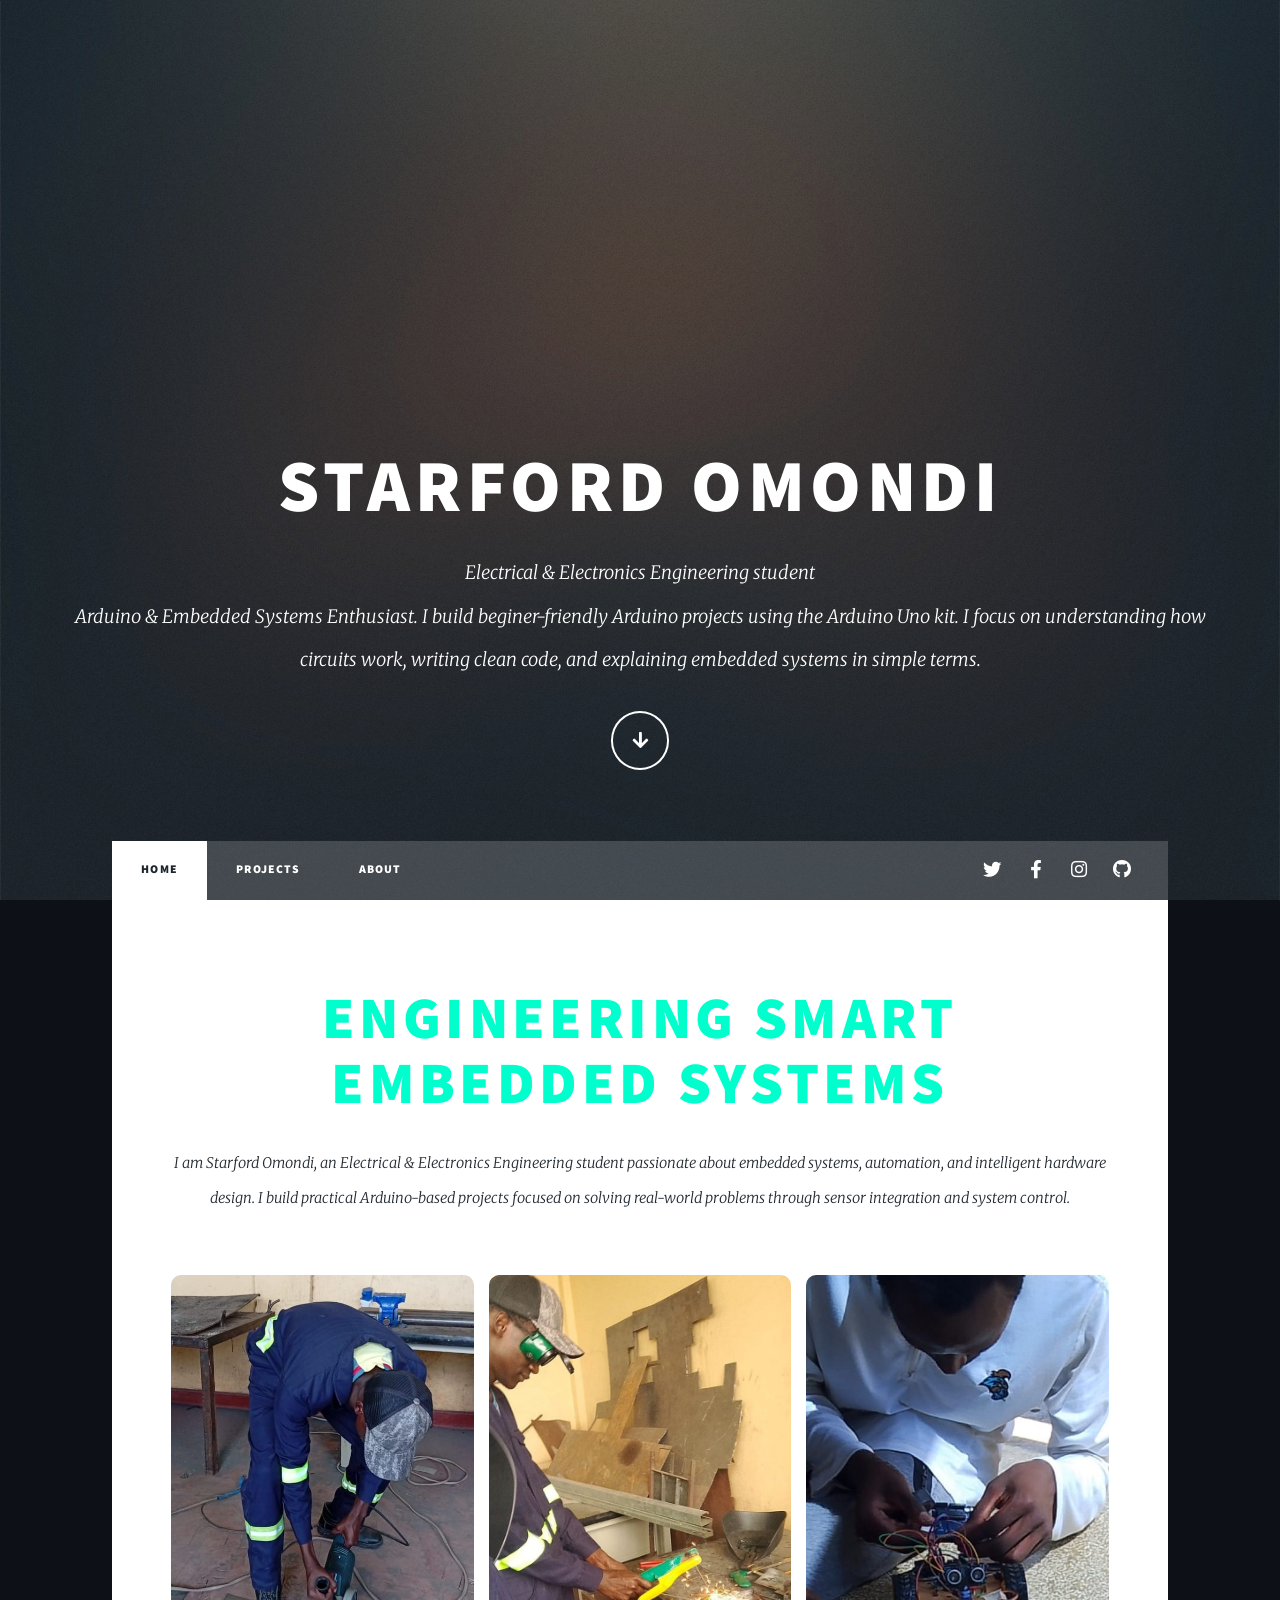
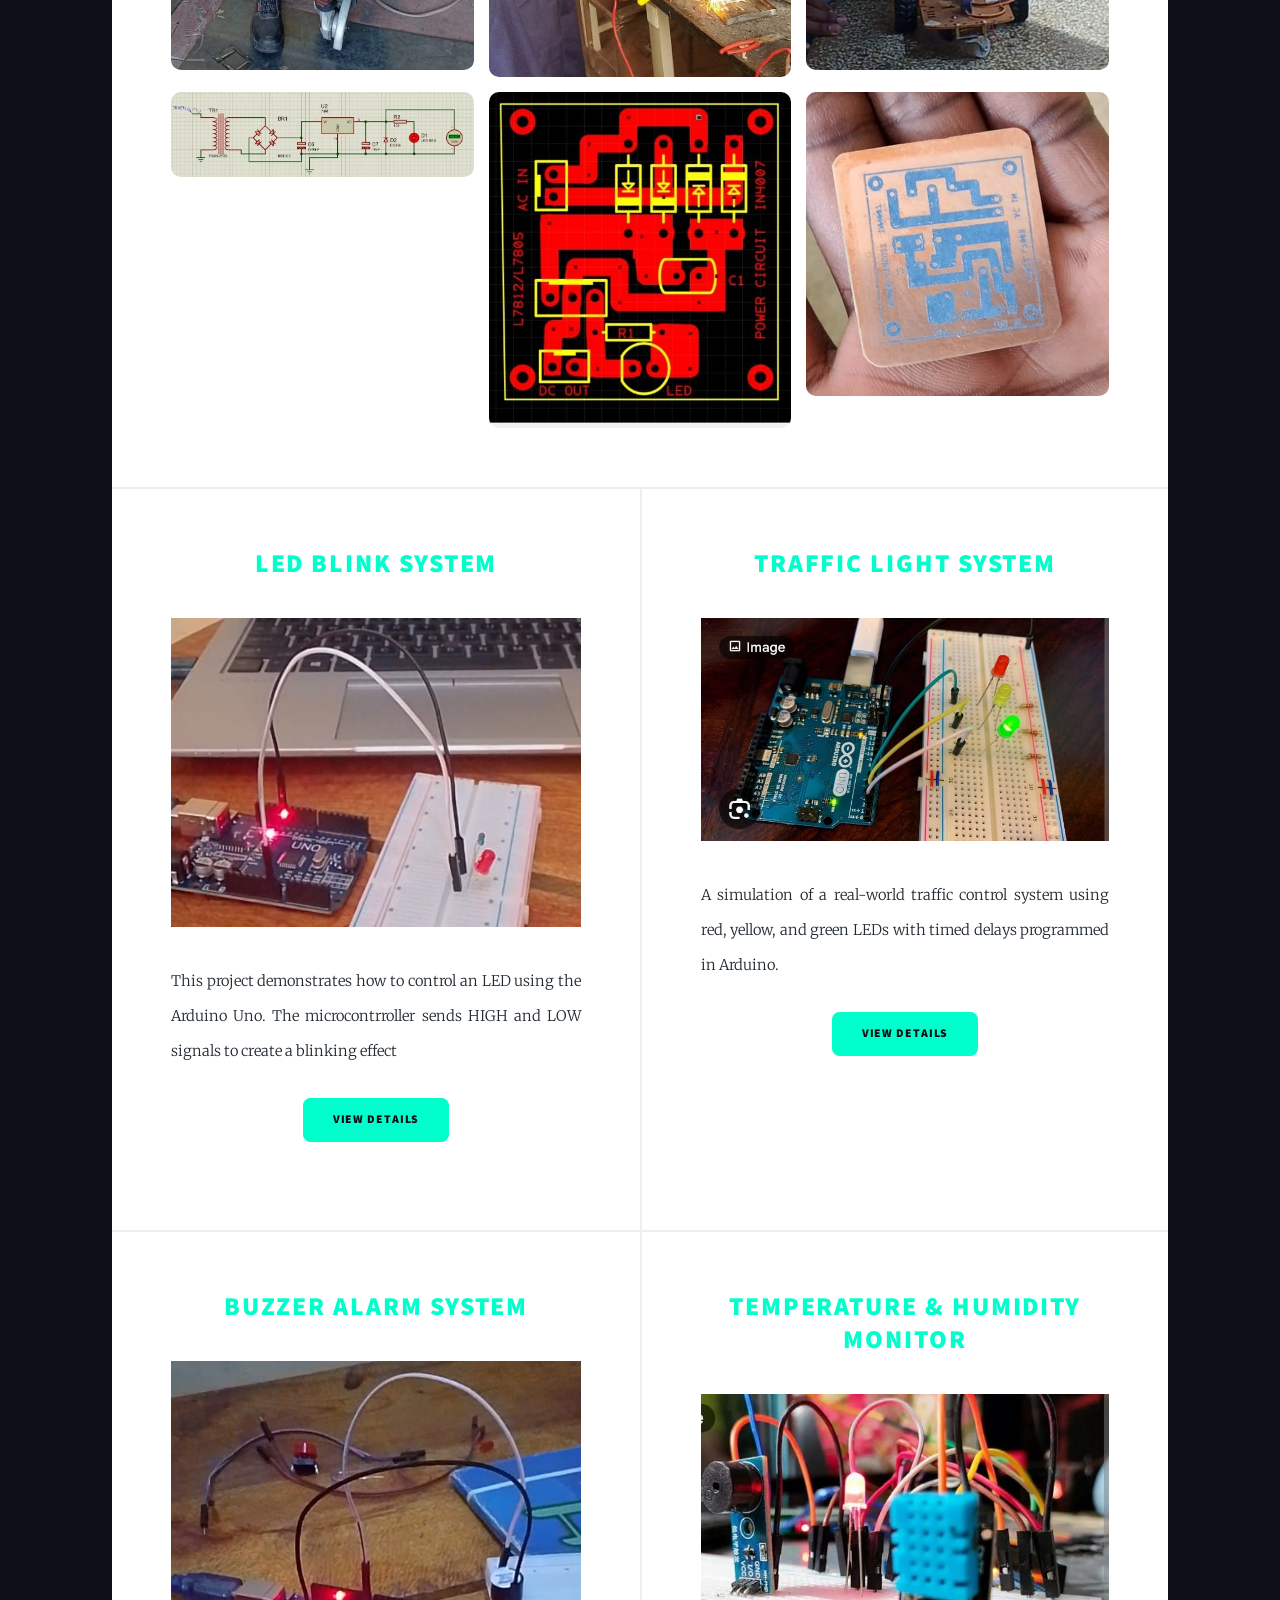
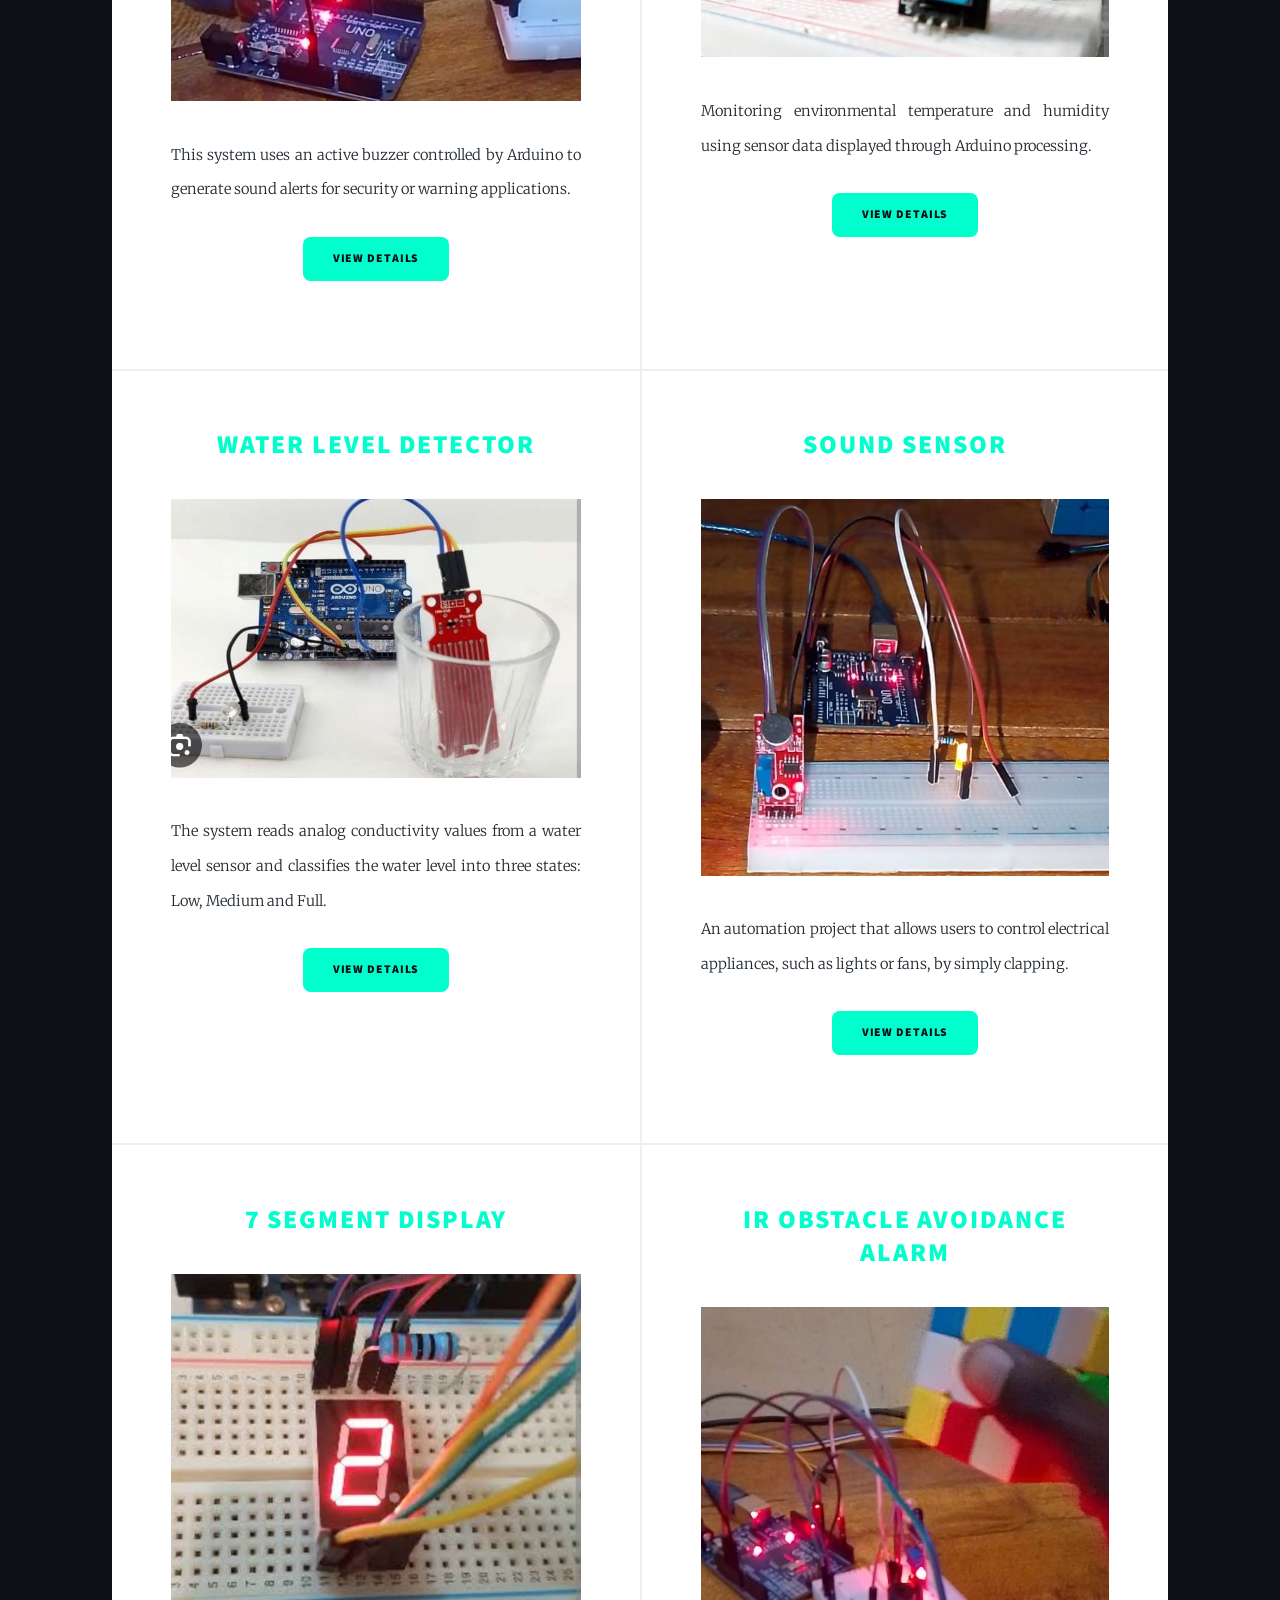
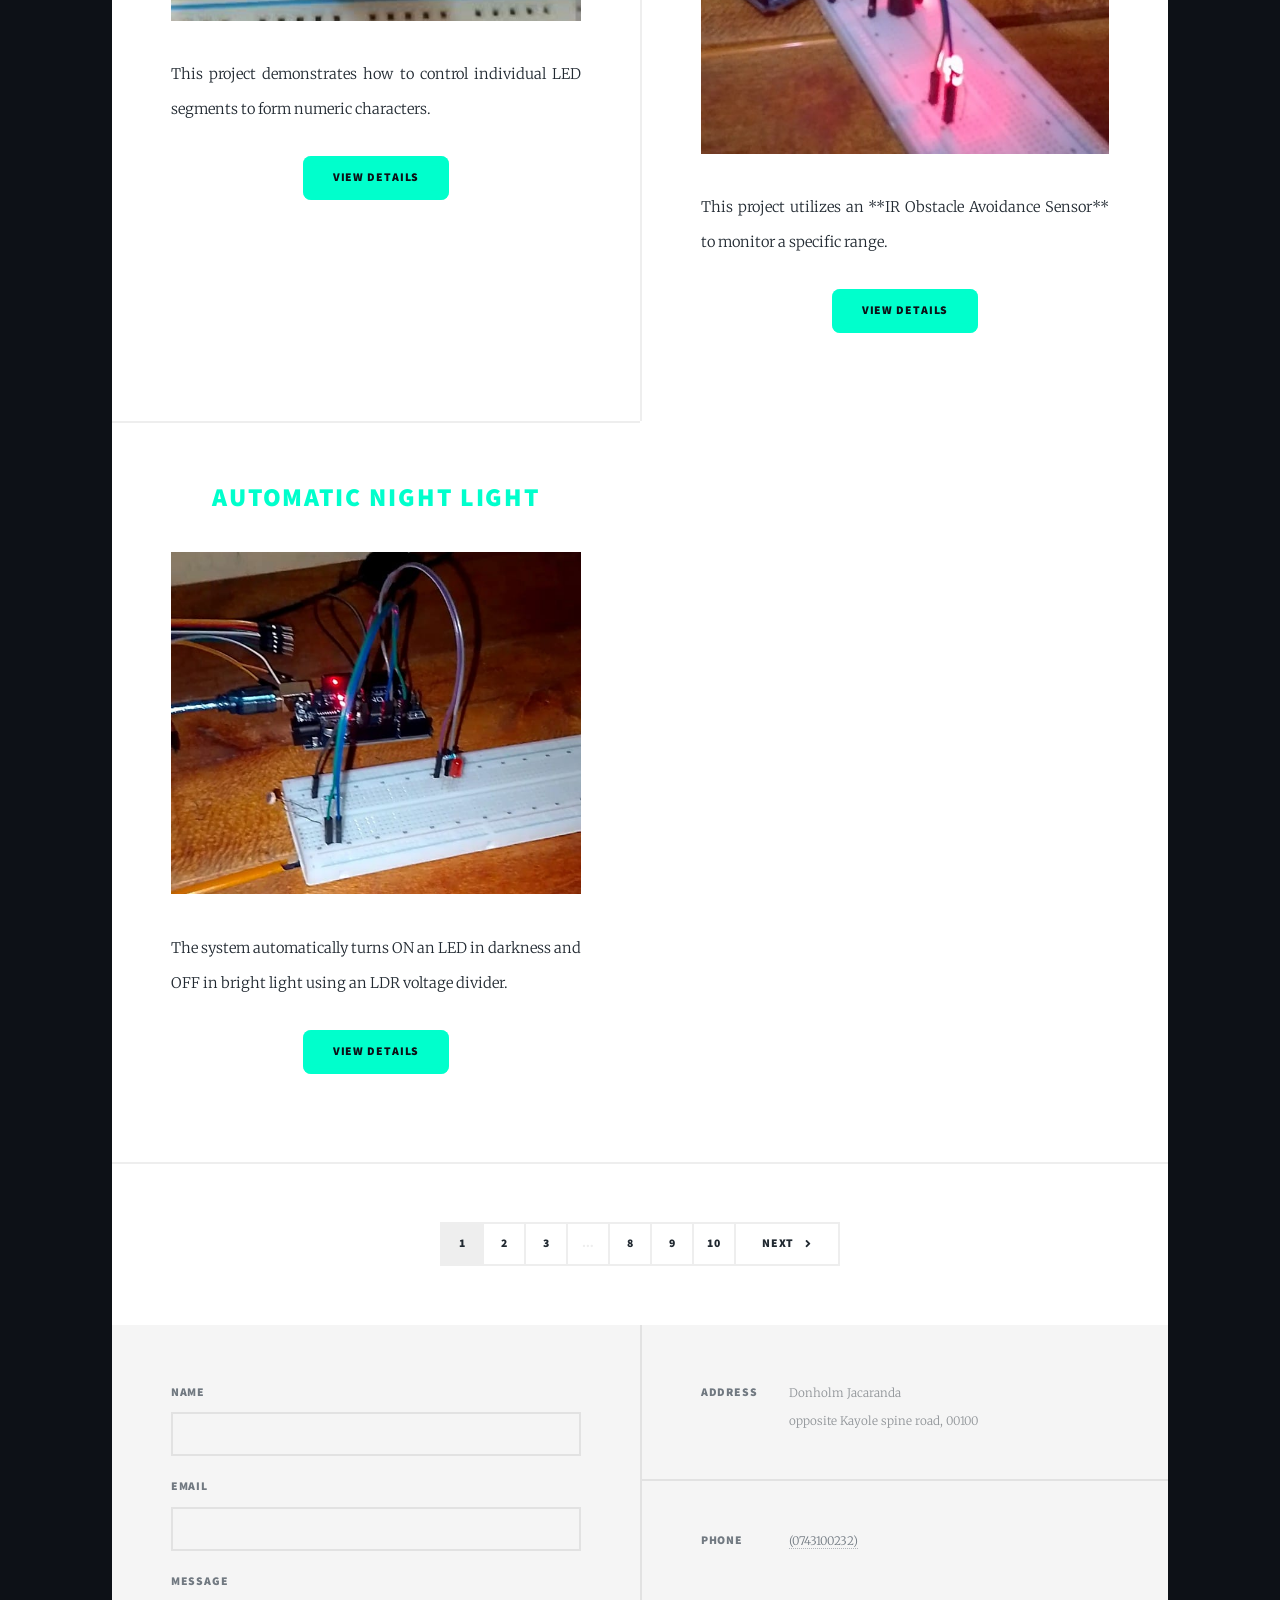
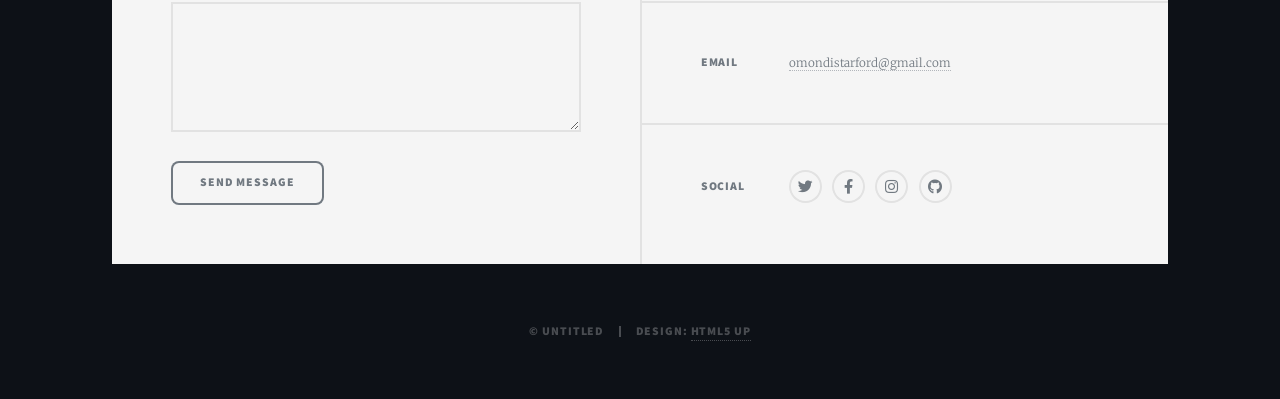
==== commit 84aa22a6: "Update" ====
--- a/index.html
+++ b/index.html
@@ -6,7 +6,7 @@
 -->
 <html>
 	<head>
-		<title>Massively by HTML5 UP</title>
+		<title>Starford's Portfolio</title>
 		<meta charset="utf-8" />
 		<meta name="viewport" content="width=device-width, initial-scale=1, user-scalable=no" />
 		<link rel="stylesheet" href="assets/css/main.css" />
@@ -44,7 +44,7 @@
 							<li><a href="#" class="icon brands fa-twitter"><span class="label">Twitter</span></a></li>
 							<li><a href="#" class="icon brands fa-facebook-f"><span class="label">Facebook</span></a></li>
 							<li><a href="#" class="icon brands fa-instagram"><span class="label">Instagram</span></a></li>
-							<li><a href="#" class="icon brands fa-github"><span class="label">GitHub</span></a></li>
+							<li><a href="https://github.com/Fosta1234" class="icon brands fa-github"><span class="label">GitHub</span></a></li>
 						</ul>
 					</nav>
 
@@ -253,16 +253,16 @@
 						<section class="split contact">
 							<section class="alt">
 								<h3>Address</h3>
-								<p>1234 Somewhere Road #87257<br />
-								Nashville, TN 00000-0000</p>
+								<p>Donholm Jacaranda<br />
+								opposite Kayole spine road, 00100</p>
 							</section>
 							<section>
 								<h3>Phone</h3>
-								<p><a href="#">(000) 000-0000</a></p>
+								<p><a href="#">(0743100232)</a></p>
 							</section>
 							<section>
 								<h3>Email</h3>
-								<p><a href="#">info@untitled.tld</a></p>
+								<p><a href="#">omondistarford@gmail.com</a></p>
 							</section>
 							<section>
 								<h3>Social</h3>
@@ -270,7 +270,7 @@
 									<li><a href="#" class="icon brands alt fa-twitter"><span class="label">Twitter</span></a></li>
 									<li><a href="#" class="icon brands alt fa-facebook-f"><span class="label">Facebook</span></a></li>
 									<li><a href="#" class="icon brands alt fa-instagram"><span class="label">Instagram</span></a></li>
-									<li><a href="#" class="icon brands alt fa-github"><span class="label">GitHub</span></a></li>
+									<li><a href="https://github.com/Fosta1234" class="icon brands alt fa-github"><span class="label">GitHub</span></a></li>
 								</ul>
 							</section>
 						</section>
